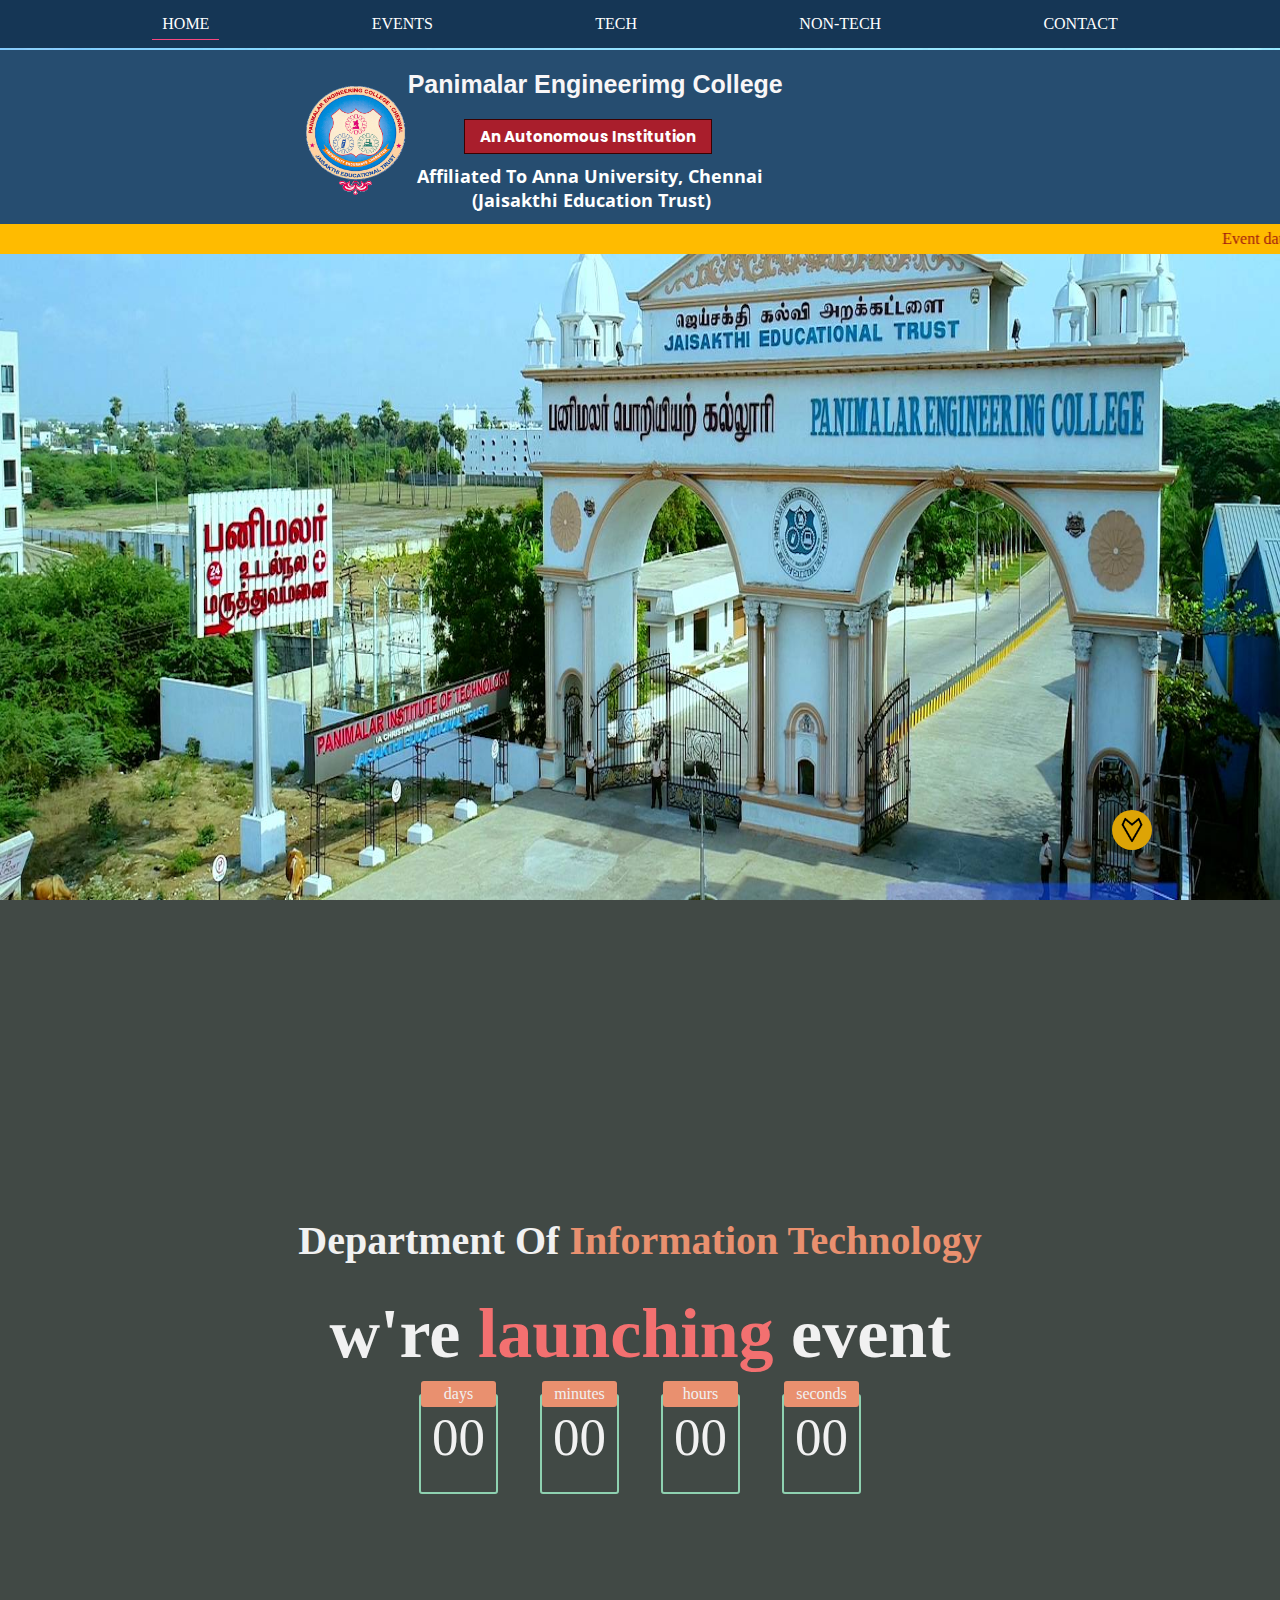
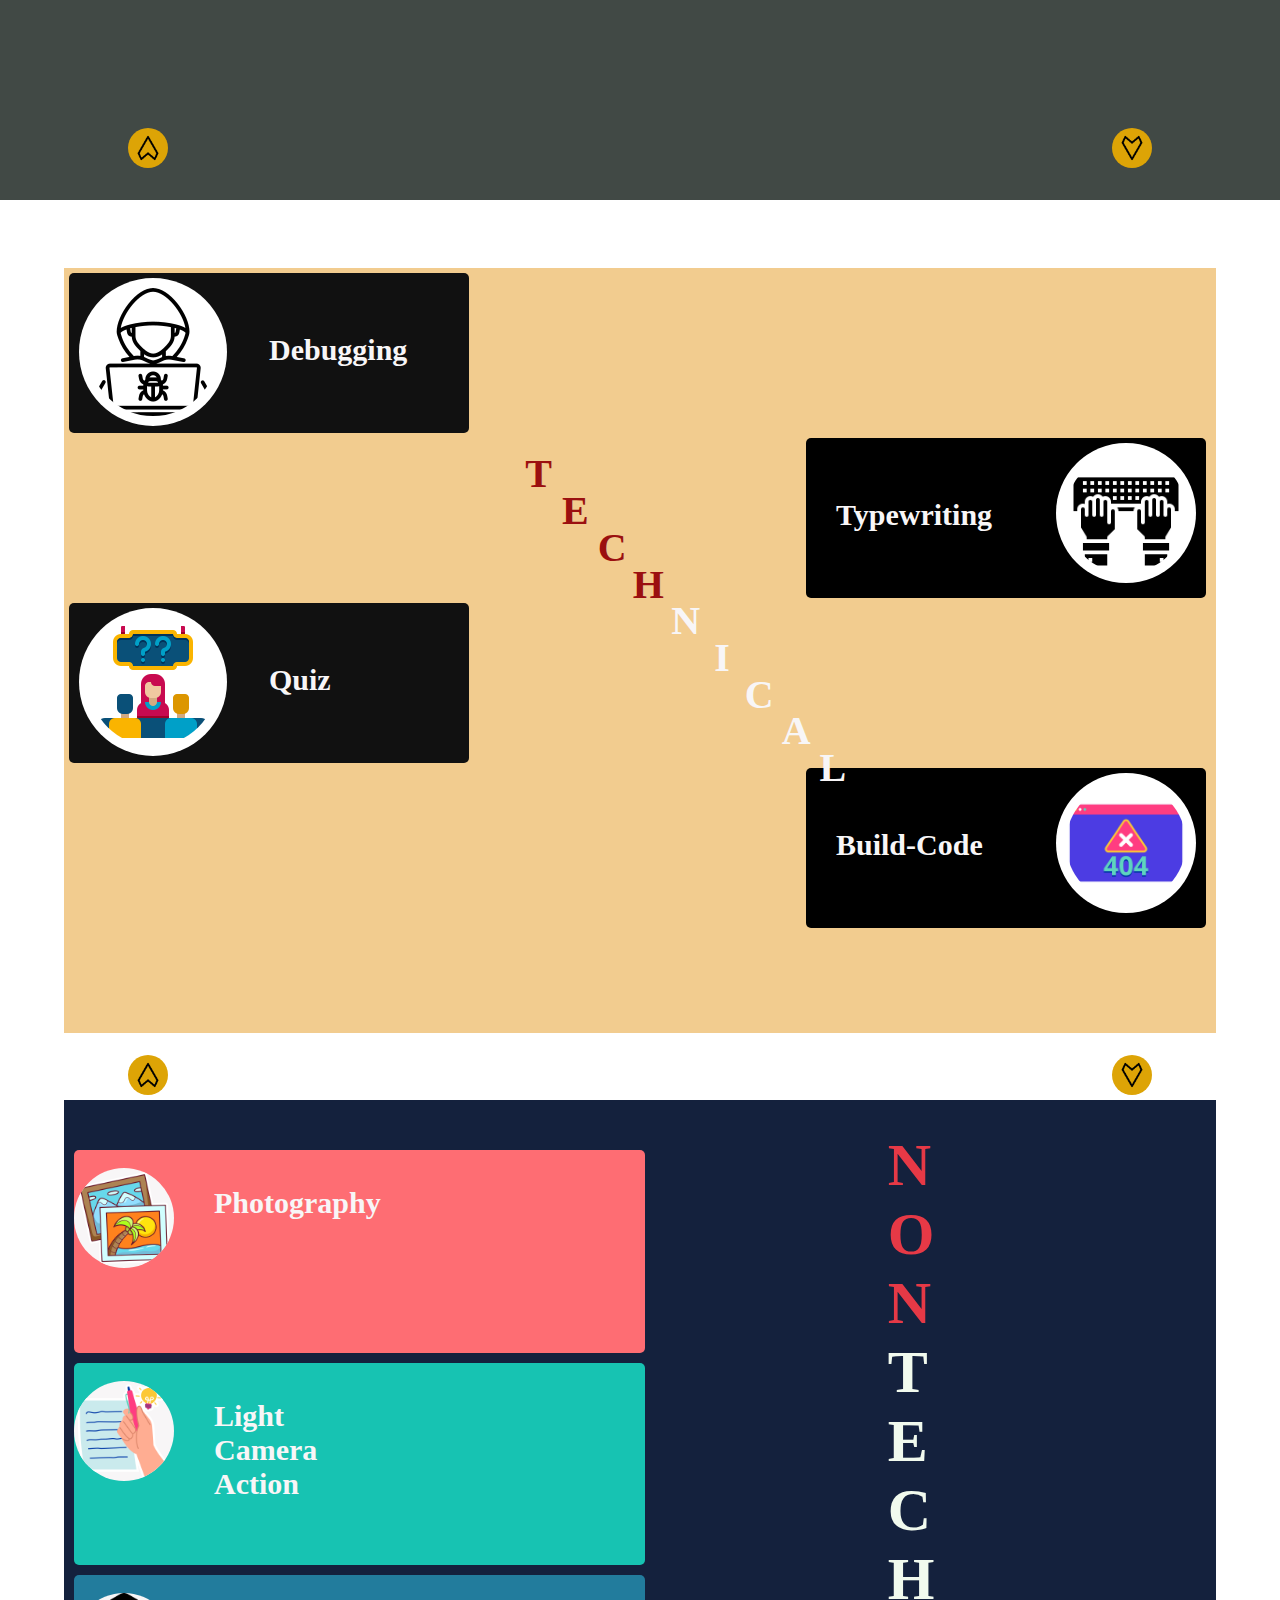
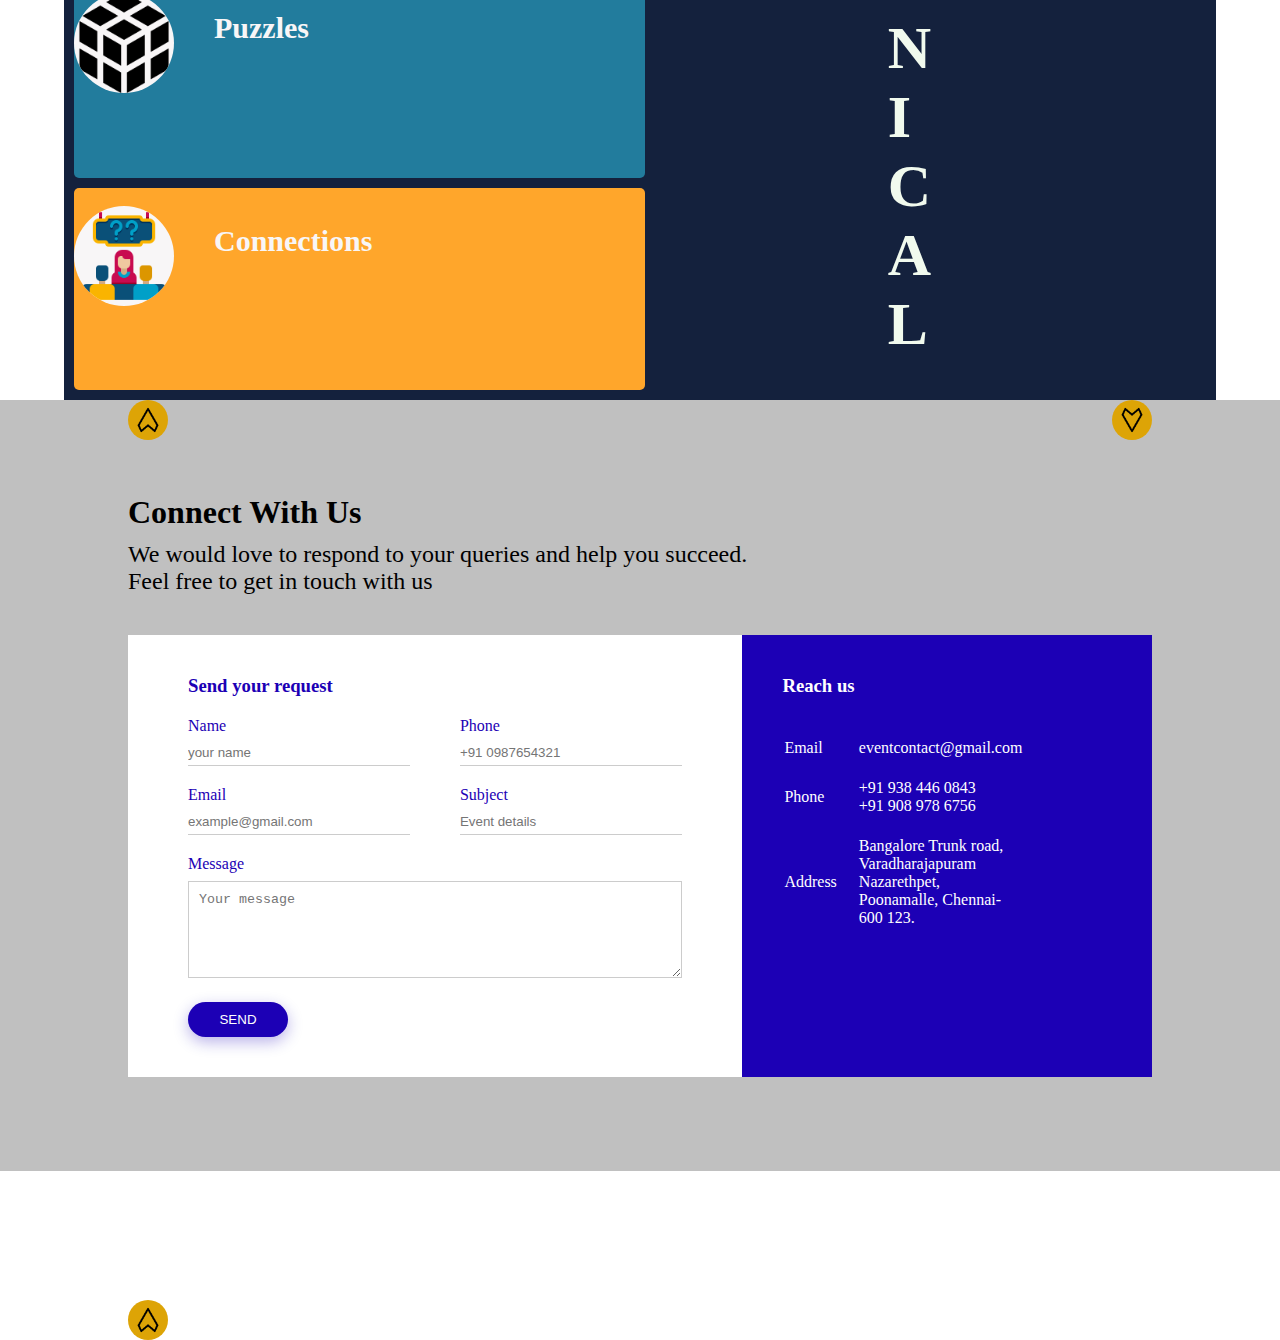
==== index.html @ e4655b55 "test" ====
<!DOCTYPE html>
<html lang="en">
  <head>
    <meta charset="UTF-8" />
    <meta http-equiv="X-UA-Compatible" content="IE=edge" />
    <meta name="viewport" content="width=device-width, initial-scale=1.0" />
    <title>event</title>
    <link rel="stylesheet" href="/css/style.css" />
  </head>
  <body>
    <div class="container">
      <nav>
        <div class="menu">
          <ul>
            <li>
              <a href="#home" class="home active"> home </a>
            </li>
            <li><a href="#event" class="event">events</a></li>
            <li><a href="#tech" class="tech">tech</a></li>
            <li><a href="#non-tech" class="non-tech">non-tech</a></li>
            <li><a href="#contact" class="contact">contact</a></li>
          </ul>
        </div>
      </nav>
      <section id="home" class="section1">
        <marquee class="marquee"
          >Event date time and some other details.</marquee
        >
        <div class="college-name">
          <div class="logo"><img src="/images/logo.png" /></div>
          <h1>panimalar engineerimg college</h1>
          <h2>An autonomous institution</h2>
          <h3>
            affiliated to anna university, chennai <br />
            <span>(jaisakthi education trust)</span>
          </h3>
        </div>
        <a href="#event" id="next" class="hnext"></a>
      </section>
      <section id="event" class="section2">
        <div class="time-container">
          <div class="dept-name">
            <h1>department of<span> information technology</span></h1>
          </div>
          <div class="launch-name">
            <h1>w're <span>launching</span> event</h1>
          </div>
          <div class="calender">
            <div class="calender-container">
              <div class="days">
                <p id="days">00</p>
                <span class="span" id="">days</span>
              </div>
              <div class="minutes">
                <p id="minutes">00</p>
                <span class="span" id="">minutes</span>
              </div>
             <div class="hours">
              <p id="hours">00</p>
              <span class="span" id="">hours</span>
             </div>
             <div class="seconds">
              <p id="seconds">00</p>
              <span class="span" id="">seconds</span>
             </div>
            </div>
          </div>
        </div>
  
        <a href="#home" id="prev" class="eprev"></a>
        <a href="#tech" id="next" class="enext"></a>
        <script src="/js/event.js"></script>
      </section>
      <section id="tech" class="section4">
        <div class="section4-container">
          <div class="content-holder">
            <div class="event-parent parent1">
              <div class="event-names">
                <h1>debugging</h1>
                <img src="/tech-images/hack.png" class="debugging">
              </div>
              <div class="event-child">
                <div class="child-content">
                 Slove the error is given program and to get the except output
                </div>
              </div>
            </div>
            <div class="event-parent parent2">
              <div class="event-names">
                <h1>typewriting</h1>
                <img src="/tech-images/typewritting.png" class="typewritting">
              </div>
              <div class="event-child child2">
                <div class="child-content">
                  Lorem, ipsum dolor sit amet consectetur adipisicing elit. Id ex pariatur, quam numquam repudiandae repellendus blanditiis, eaque vero nostrum quos officiis omnis magnam at sapiente ad repellat adipisci dicta consectetur!
                  Veniam quasi hic culpa aut vero eos nam sint totam, unde dolores, neque nostrum deleniti. Eligendi sunt animi nobis. Cum dolorem neque animi incidunt deleniti quod tenetur, quia molestiae corporis?
                  
                </div>
              </div>
            </div>
            <div class="event-parent parent3">
              <div class="event-names">
                <h1>quiz</h1>
                <img src="/tech-images/tech-quize.png" class="tech-quiz">
              </div>
              <div class="event-child">
                <div class="child-content">
                  Lorem, ipsum dolor sit amet consectetur adipisicing elit. Id ex pariatur, quam numquam repudiandae repellendus blanditiis, eaque vero nostrum quos officiis omnis magnam at sapiente ad repellat adipisci dicta consectetur!
                  Veniam quasi hic culpa aut vero eos nam sint totam, unde dolores, neque nostrum deleniti. Eligendi sunt animi nobis. Cum dolorem neque animi incidunt deleniti quod tenetur, quia molestiae corporis?
                  
                </div>
              </div>
            </div>
            <div class="event-parent parent4">
              <div class="event-names">
                <h1>build-code</h1>
                <img src="/tech-images/build-code.png" class="build-code">
              </div>
              <div class="event-child child4">
                <div class="child-content">
                  Lorem, ipsum dolor sit amet consectetur adipisicing elit. Id ex pariatur, quam numquam repudiandae repellendus blanditiis, eaque vero nostrum quos officiis omnis magnam at sapiente ad repellat adipisci dicta consectetur!
                  Veniam quasi hic culpa aut vero eos nam sint totam, unde dolores, neque nostrum deleniti. Eligendi sunt animi nobis. Cum dolorem neque animi incidunt deleniti quod tenetur, quia molestiae corporis?
                </div>
              </div>
            </div>
            <div class="tech-name">
              <h1 class="h1">
                <span class="tech-color">t</span>
                <span class="tech-color">e</span>
                <span class="tech-color">c</span>
                <span class="tech-color">h</span>
                <span>n</span>
                <span>i</span>
                <span>c</span>
                <span>a</span>
                <span>l</span>
              </h1>
            </div>
          </div>
        </div>
        <a href="#non-tech" class="tnext" id="next"></a>
        <a href="#event" class="tprev" id="prev"></a>
      </section>
      <section id="non-tech" class="section3">
        <div class="tech-container">
          <div class="debug">
            <div class="raw-content">
              <img src="/nontech-image/photography.png" />
              <h1>photography</h1>
            </div>
            <div class="tech-content">
              <p>
                Lorem ipsum dolor sit amet consectetur, adipisicing elit. Iusto
                impedit, quis officiis, et, modi ullam quos eligendi vitae amet
                asperiores minima! Delectus dolores ullam eveniet ad libero?
                Rem, neque praesentium. Fugit expedita molestiae numquam
                excepturi? Asperiores iusto rerum ad minus ducimus ea doloribus
                aperiam.
              </p>
              <div class="buttons">
                <a href="" class="down">download</a>
                <a href="#" class="reg">register</a>
              </div>
            </div>
          </div>
          <div class="twrite">
            <div class="raw-content">
              <img src="/nontech-image/storywriting.png" />
              <h1>Light Camera Action</h1>
            </div>
            <div class="tech-content">
              <p>
                "Light, Camera, Action" can also refer to a party or board game where players act out scenes and compete for points. 
                Players take turns being the director and choosing actors to perform a scene based on a prompt, while the other players vote on their favorite performance. 
                The objective of the game is to earn the most points by giving the best performance, either by acting or directing. It is a fun game that combines elements of charades, improv, and competition, making it a popular choice for parties and gatherings.
              </p>

              <div class="buttons">
                <a href="" class="down">download</a>
                <a href="#" class="reg">register</a>
              </div>
            </div>
          </div>

          <div class="quiz">
            <div class="raw-content">
              <img src="/nontech-image/cube.png" />
              <h1>puzzles</h1>
            </div>
            <div class="tech-content">
              <p>
                Lorem ipsum dolor sit amet consectetur, adipisicing elit.
                Accusantium corrupti exercitationem quidem error in impedit
                saepe eum amet ipsam est nesciunt, similique placeat non maxime
                odio! At aliquid nulla natus. 
              </p>

              <div class="buttons">
                <a href="" class="down">download</a>
                <a href="#" class="reg">register</a>
              </div>
            </div>
          </div>
          <div class="build">
            <div class="raw-content">
              <img src="/tech-images/tech-quize.png" />
              <h1>connections</h1>
            </div>
            <div class="tech-content">
              <p>
                Lorem ipsum, dolor sit amet consectetur adipisicing elit. Quidem
                alias maxime odit a exercitationem incidunt officiis in nostrum
                dolor velit, reprehenderit nihil rerum beatae, deserunt
                excepturi impedit perferendis error? Ducimus? Lorem ipsum, dolor
                sit amet consectetur adipisicing elit. 
              </p>
              <div class="buttons">
                <a href="" class="down">download</a>
                <a href="#" class="reg">register</a>
              </div>
            </div>
          </div>
        </div>
        <div class="text">
          <h1>
            <span id="non">n</span>
            <span id="non">o</span>
            <span id="non">n</span>
            <span>t</span>
            <span>e</span>
            <span>c</span>
            <span>h</span>
            <span>n</span>
            <span>i</span>
            <span>c</span>
            <span>a</span>
            <span>l</span>
          </h1>
        </div>
        <a href="#contact" class="nnext" id="next"></a>
        <a href="#tech" class="nprev" id="prev"></a>
      </section>
      <section id="contact" class="section5">
        <div class="contact-container">
          <h1>Connect With Us</h1>
          <p>
            We would love to respond to your queries and help you succeed.
            <br />
            Feel free to get in touch with us
          </p>
          <div class="contact-box">
            <div class="contact-left">
              <h3>Send your request</h3>
              <form action="#contact">
                <div class="input-row">
                  <div class="input-group">
                    <label>Name</label>
                    <input
                      type="text"
                      name="name"
                      id="name"
                      placeholder="your name"
                      required
                    />
                  </div>
                  <div class="input-group">
                    <label>Phone</label>
                    <input
                      type="text"
                      id="phnum"
                      placeholder="+91 0987654321"
                      required
                    />
                  </div>
                </div>
                <div class="input-row">
                  <div class="input-group">
                    <label>Email</label>
                    <input
                      type="email"
                      id="mail"
                      placeholder="example@gmail.com"
                      required
                    />
                  </div>
                  <div class="input-group">
                    <label>Subject</label>
                    <input type="text" placeholder="Event details" />
                  </div>
                </div>
                <label>Message</label>
                <textarea
                  name="mess"
                  id="mess"
                  placeholder="Your message"
                  rows="5"
                  required
                ></textarea>

                <button type="submit" onclick="send()">SEND</button>
              </form>
            </div>
            <div class="contact-right">
              <h3>Reach us</h3>
              <table>
                <tr>
                  <td>Email</td>
                  <td>eventcontact@gmail.com</td>
                </tr>
                <tr>
                  <td>Phone</td>
                  <td>+91 938 446 0843 <br>
                      +91 908 978 6756</td>
                </tr>
                <tr>
                  <td>Address</td>
                  <td>
                    Bangalore Trunk road, Varadharajapuram<br />
                    Nazarethpet, Poonamalle, Chennai-600 123.
                  </td>
                </tr>
              </table>
            </div>
          </div>
        </div>
        <script src="/js/contact.js"></script>
        <a href="#non-tech" class="cprev" id="prev"></a>
      </section>
    </div>
    <script src="/js/index.js"></script>
  </body>
</html>
---- css/style.css ----
@import url('https://fonts.googleapis.com/css2?family=Open+Sans:wght@500&family=Oswald&family=Poppins:wght@500&family=Unbounded&display=swap');
*{
    margin: 0;
    padding: 0;
    box-sizing: border-box;
    scroll-behavior: smooth;
}
/*section2*/
.section2 {
  width: 100%;
  height: 100vh;
  background: #555;
}

.time-container {
  width: 100%;
  height: 100vh;
  background-color: #414945;
  display: flex;
  flex-direction: column;
  align-items: center;
  justify-content: center;
}
.time-container .dept-name {
  /* background: #f1f1f1; */
  padding: 10px 50px;
  text-transform: capitalize;
  color: #f1f1f1;
  font-size: 20px;
}
.time-container .dept-name span {
  color: #e9906f;
}

.time-container .launch-name {
  color: #f1f1f1;
  padding: 10px 20px;
  font-size: 35px;
}

.time-container .launch-name span {
  color: rgb(243, 112, 112);
}

.time-container .calender-container {
  display: flex;
  flex-direction: row;
  gap: 42px;
}

.time-container .calender-container p {
  width: 60px;
  /* background: #e9906f; */
  /* height: 60px; */
  top: 50;
  font-size: 53px;
  display: flex;
  padding-top: 10p;
  justify-content: center;
  align-items: center;
}

.days span {
  width: 100%;
  padding: 4px 10px;
  text-align: center;
  color: #f1f1f1;
  background-color: #e9906f;
  border-radius: 3px;
}

.minutes span {
  width: 100%;
  padding: 4px 10px;
  text-align: center;
  color: #f1f1f1;
  background-color: #e9906f;
  border-radius: 3px;
}

.hours span {
  width: 100%;
  padding: 4px 10px;
  text-align: center;
  color: #f1f1f1;
  background-color: #e9906f;
  border-radius: 3px;
}

.seconds span {
  width: 100%;
  padding: 4px 10px;
  text-align: center;
  color: #f1f1f1;
  background-color: #e9906f;
  border-radius: 3px;
}


.days, .minutes, .hours, .seconds {
  height: 100px;
  width: 79px;
  /* background: #f1f1f1; */
  border: 2px solid #9debc4d7;
  display: flex;
  align-items: center;
  padding-top: 0px;
  justify-content: center;
  border-radius: 3px;
  color: #f1f1f1;
  flex-direction: column-reverse;
  gap: 0px;
}

@media (max-width: 375px) {
  .time-container .dept-name {
    padding: 0px 0px;
    padding-top: 27px;
    text-transform: capitalize;
    color: #f1f1f1;
    font-size: 10px;
  }

  .time-container .launch-name {
    color: #f1f1f1;
    padding: 9px 6px;
    font-size: 20px;
  }

  .time-container .calender-container {
    display: flex;
    flex-direction: column;
    gap: 30px;
  }
}

@media (max-width: 425px) and (min-width: 376px) {
  .time-container .dept-name {
    padding: 4px 6px;
    text-transform: capitalize;
    color: #f1f1f1;
    font-size: 15px;
  }
  .time-container .launch-name {
    color: #f1f1f1;
    padding: 0px 6px;
    font-size: 27px;
  }
  .time-container .calender-container {
    display: flex;
    flex-direction: column;
    gap: 27px;
  }
}

/*s2 end*/
.container{
    /* width: 100%; */
    /* height: 100%; */
    display: flex;
    flex-direction: column;
    /* background: #3b0000; */
}

nav{
    position: fixed;
    width: 100%;
    background:  #153655;
    padding: 15px 10px;
}

ul{
    display: flex;
    justify-content: space-evenly;
}

ul li{
    list-style: none;
}

li a{
    color: #fff;
    text-decoration: none;
    text-transform: uppercase;
    padding: 7px 10px;
    /* border-bottom: 1px solid #fff; */
}

li a:hover{
    border-bottom: 1px solid #fff;
}

li a.active{
    border-bottom: 1px solid #f74780;
}
/*Next buttons*/
#next {
  width: 40px;
  height: 40px;
  border-radius: 50%;
  background: #dda406;
  background-image: url(/images/next.png);
  background-size: 40px 40px;
  background-position: 0px 0px;
  background-repeat: no-repeat;
  transition: 0.4s;
}
#next:hover {
  width: 50px;
  height: 50px;
  background: #f07354;
  background-image: url(/images/next.png);
  background-size: 40px 40px;
  background-position: 5px 5px;
  background-repeat: no-repeat;
}

#prev {
  width: 40px;
  height: 40px;
  border-radius: 50%;
  background: #dda406;
  background-image: url(/images/prev.png);
  background-size: 40px 40px;
  background-position: 0px 0px;
  background-repeat: no-repeat;
  transition: 0.4s;
}
#prev:hover {
  width: 50px;
  height: 50px;
  background: #f07354;
  background-image: url(/images/prev.png);
  background-size: 40px 40px;
  background-position: 5px 5px;
  background-repeat: no-repeat;
}

.hnext {
  position: absolute;
  right: 10%;
  background: #1f1e1e;
  color: #fff;
  text-decoration: none;
  padding: 5px 10px;
  cursor: pointer;
  top: 90%;
  border-radius: 9px;
}

.enext {
  position: absolute;
  right: 10%;
  background: #1f1e1e;
  color: #fff;
  text-decoration: none;
  padding: 5px 10px;
  cursor: pointer;
  top: 192%;
  border-radius: 9px;
}

.eprev {
  position: absolute;
  left: 10%;
  background: #1f1e1e;
  color: #fff;
  text-decoration: none;
  padding: 5px 10px;
  cursor: pointer;
  top: 192%;
  border-radius: 9px;
}

.tnext {
  position: absolute;
  right: 10%;
  background: #1f1e1e;
  color: #fff;
  text-decoration: none;
  padding: 5px 10px;
  cursor: pointer;
  top: 295%;
  border-radius: 9px;
}

.tprev {
  position: absolute;
  left: 10%;
  background: #1f1e1e;
  color: #fff;
  text-decoration: none;
  padding: 5px 10px;
  cursor: pointer;
  top: 295%;
  border-radius: 9px;
}

.nnext {
  position: absolute;
  right: 10%;
  background: #1f1e1e;
  color: #fff;
  text-decoration: none;
  padding: 5px 10px;
  cursor: pointer;
  top: 400%;
  border-radius: 9px;
}

.nprev {
  position: absolute;
  left: 10%;
  background: #1f1e1e;
  color: #fff;
  text-decoration: none;
  padding: 5px 10px;
  cursor: pointer;
  top: 400%;
  border-radius: 9px;
}

.cprev {
  position: absolute;
  left: 10%;
  background: #1f1e1e;
  color: #fff;
  text-decoration: none;
  padding: 5px 10px;
  cursor: pointer;
  top: 500%;
  border-radius: 9px;
}

.section1{
    width: 100%;
    height: 100vh;
    background-image: url(/images/college-image.jpg);
    background-size: 100% 100%;
}

.section1 .college-name{
    background: #264d70;
    margin-top: 50px;
    display: flex;
    flex-direction: column;
    align-items: center;
    justify-content: center;
    gap: 10px;
    padding: 20px 0px;
}
.college-name h1 {
    color: #f8f6f7;
    font-size: 25px;
    font-family: sans-serif;
    margin-left: -7%;
    text-transform: capitalize;
  }
  
  .college-name h2 {
    background: #ff00009a;
    color: #fff;
    font-size: 15px;
    padding: 5px 15px;
    margin-left: -105px;
    font-family: 'Poppins', sans-serif;
    border: 1px solid #3b0000;
    text-transform: capitalize;
}
  
  .college-name h3 {
    color: #fff;
    margin-left: -100px;
    font-size: 18px;
    font-family: 'Open Sans', sans-serif;
    text-transform: capitalize;
}
  
  .college-name h3 span {
    margin-left: 55px;
    font-size: 18px;
  }

.section1 .marquee{
    position: absolute;
    margin-top: 224px;
    background: #ffbb00;
    padding: 6px 0px;
    color: #9b1010;
}

.logo {
    position: absolute;
    width: 180px;
    height: 180px;
    border-radius: 50%;
    right: 62%;
    margin-top: 70px;
}

.logo img{
    width: 100px;
    height: 110px;
}
/* events css end */

.section3 {
  width: 100%;
  height: 100vh;
  display: flex;
  flex-direction: column;
  justify-content: center;
  align-items: center;
}

.section3 .tech-container {
  width: 90%;
  height: 100%;
  /* background-color: #f74780; */
  background: #14213d;
  display: flex;
  flex-direction: column;
  /* align-items: center; */
  padding-top: 50px;
  padding-bottom: 10px;
  padding-left: 10px;
  gap: 10px;
}

.section3 .tech-container div {
  width: 50%;
  height: 20%;
  transition: 0.5s;
  /* background: #153655; */
  /* padding-left: 100px; */
  /* margin-left: 50%; */
}

.section3 .tech-container div:hover {
  background: #463f3a;
  flex: 3;
  width: 90%;
  align-items: center;
  margin-left: 0%;
  z-index: 10;
}
.debug {
  background: #fe6d73;
  border-radius: 5px;
  flex: 1;
}
.debug:hover .tech-content {
  display: block;
}
.debug:hover .raw-content {
  opacity: 0.3;
}

.twrite {
  background: #17c3b2;
  border-radius: 5px;
  flex: 1;
  /* float: right; */
  /* margin-left: 50%; */
}

.twrite:hover .tech-content {
  display: block;
}

.twrite:hover .raw-content {
  opacity: 0.3;
}

.quiz {
  flex: 1;
  background: #227c9d;
  border-radius: 5px;
}

.quiz:hover .raw-content {
  opacity: 0.3;
}

.quiz:hover .tech-content {
  display: block;
}

.build:hover .raw-content {
  opacity: 0.3;
}

.build:hover .tech-content {
  display: block;
}

.build {
  background: #ffa62b;
  border-radius: 5px;
  flex: 1;
}
.raw-content {
    display: flex;
    width: 100%;
    gap: 40px;
    /* background: #153655; */
    padding-top: 18px;
    align-items: flex-start;
    justify-content: flex-start;
}
.raw-content img {
  background: #f8f6f7;
  width: 100px;
  height: 100px;
  border-radius: 50%;
}

.raw-content h1 {
  color: #f8f6f7;
  text-transform: capitalize;
  font-size: 30px;
  padding-top: 18px;
}

.tech-content p {
  margin-bottom: 30px;
  position: absolute;
  color: #f8f6f7;
  /* background: #b1457b; */
  width: 1150px;
  /* height: 310px; */
  /* padding-left: 70px; */
  padding: 0px 70px;
}
.tech-content {
  display: none;
}

.buttons {
  position: relative;
  bottom: -160px;
  left: 70px;
  display: flex;
  gap: 20px;
}

.buttons a {
  position: relative;
  background-color: #eb5e28;
  width: 100px;
  height: 30px;
  margin: 10px;
  padding: 5px 15px;
  color: #f8f6f7;
  text-transform: capitalize;
  border-radius: 5px;
  text-decoration: none;
}

.buttons a:hover {
    margin-bottom: -15px;
}

.text{
    position: absolute;
    left: 70%;
    width: 30px;
    height: 80%;
    /* background: #17c3b2; */
    display: flex;
    flex-direction: column;
    justify-content: center;
    text-transform: uppercase;
    align-items: center;
    color: #f1faee;
    font-size: 30px;
    /* transform: rotate(90deg); */
}

.text #non{
    color: #e63946;
}

.section4{
width: 100%;
height: 100vh;
}
.section4-container{
  width: 100%;
  height: 100vh;
  /* background: #000; */
  display: flex;
  justify-content: center;
  align-items: center;
}
.content-holder {
  width: 90%;
  height: 85%;
  background: #F2CC8F;
  overflow: hidden;
  position: relative;
}

.event-parent{
  width: 400px;
  height: 160px;
  /* padding: 10px; */
  background: #023e8a;
  margin: 5px;
  color: #f8f6f7;
  border-radius: 5px;
}
.parent1{
  position: absolute;
  background-color: #111;
  /* width: 100%; */
}
.parent1 h1{
  position: absolute;
  margin-left: 200px;
  margin-top: 60px;
  font-size: 30px;
  text-transform: capitalize;
}

.parent2 {
  /* width: 89%; */
  position: absolute;
  background: #000000;
  right: 5px;
  margin-top: 170px;
}

.parent2 h1{
  position: absolute;
  margin-left: 30px;
  margin-top: 60px;
  font-size: 30px;
  text-transform: capitalize;
}

.parent3{
  position: absolute;
  background-color: #111;
  margin-top: 335px;
  /* width: 100%; */
}
.parent3 h1{
  position: absolute;
  margin-left: 200px;
  margin-top: 60px;
  font-size: 30px;
  text-transform: capitalize;
}

.parent4 {
  /* width: 100%; */
  position: absolute;
  background: #000000;
  right: 5px;
  margin-top: 500px;
}

.parent4 h1{
  position: absolute;
  margin-left: 30px;
  margin-top: 60px;
  font-size: 30px;
  text-transform: capitalize;
}

.debugging{
  background-color: #fff;
  padding: 10px;
  border-radius: 50%;
  margin: 5px 10px;
}

.typewritting{
  width: 140px;
  background-color: #fff;
  padding: 10px;
  border-radius: 50%;
  margin: 5px 250px;
}

.tech-quiz{
  background-color: #fff;
  padding: 10px;
  border-radius: 50%;
  margin: 5px 10px;
}

.build-code{
  width: 140px;
  background-color: #fff;
  padding: 10px;
  border-radius: 50%;
  margin: 5px 250px;
}

.tech-name{
  position: absolute;
  color: #f8f6f7;
  /* background: #023e8a; */
  width: 50px;
  margin-top: 120px;
  left: 600px;
  transform: rotate(-45deg);
}

.tech-name h1{
  display: flex;
  flex-direction: column;
  text-transform: uppercase;
  width: 50px;
  justify-content: center;
  align-items: center;
  font-size: 40px;
  gap: 5px;
  /* transform: rotate(-45deg); */
  transition: .4s;
}
.tech-name h1 span{
  transform: rotate(45deg);
}

.tech-name h1 .tech-color{
  color: #9b1010;
}

.event-child{
  width: 0px;
  height: 160px;
  background-color: #34374d;
  margin-top: -162px;
  margin-left: 395px;
  transition: .5s;
  display: flex;
  justify-content: center;
  align-items: center;
  border-radius: 5px;
}

.event-parent:hover .event-child{
width: 800px;
}

.parent2:hover .child2{
/* background-color: #222; */
margin-left: -795px;
}

.parent4:hover .child4{
  /* background-color: #222; */
  margin-left: -795px;
  }

.child2, .child4{
  /* transform: rotate(180deg); */
  margin-top: -154px;
  /* margin-left: -795px; */
}


.content-holder:hover .h1{
  scale: 0;
}

.event-child .child-content{
  width: 700px;
  height: 140px;
  margin-top: 50px;
  scale: 0;
  transition: .6s;
}
.event-parent:hover .child-content{
  scale: 1;
}
/* tech-css  */
/* contact css starts */
.section5{
    background-color: #c0c0c0;
}

.contact-container {
    width: 80%;
    margin: 94px auto;
    
  }
  
  .contact-box {
    background: #fff;
    display: flex;
  }
  
  .contact-left {
    flex-basis: 60%;
    padding: 40px 60px;
  }
   h1 {
    margin-bottom: 10px;
  }
  .container p {
    margin-bottom: 40px;
    font-weight: 540;
    font-size: 24px;
}
  .input-row {
    display: flex;
    justify-content: space-between;
    margin-bottom: 20px;
  }
  .input-row .input-group {
    flex-basis: 45%;
  }
  input {
    width: 100%;
    border: none;
    outline: none;
    border-bottom: 1px solid #ccc;
    padding-bottom: 5px;
  }
  
  textarea {
    width: 100%;
    border: 1px solid #ccc;
    outline: none;
    padding: 10px;
    box-sizing: border-box;
  }
  label {
    margin-bottom: 8px;
    display: block;
    color: #1c00b5;
  }
  button {
    background-color: #1c00b5;
    color: #fff;
    width: 100px;
    border: none;
    outline: none;
    height: 35px;
    border-radius: 30px;
    margin-top: 20px;
    box-shadow: 0px 5px 15px 0px #1c00b54d;
  }
  
  .contact-left h3 {
    margin-bottom: 20px;
    color: #1c00b5;
    font-weight: 600;
  }
  .contact-right h3 {
    margin-bottom: 20px;
    font-weight: 600;
  }
  .contact-right {
    flex-basis: 40%;
    padding: 40px;
    background-color: #1c00b5;
    color: #fff;
  }
  table {
    width: 50%;
  }
  tr td:first-child {
    padding-right: 20px;
  }
  tr td {
    padding-top: 20px;
  }
@media (max-width:1147px){
    .logo img {
        width: 78px;
        height: 82px;
    }
    .event-parent:hover .event-child {
      width: 500px;
    }
    .tech-content p {
      margin-bottom: 30px;
      position: absolute;
      color: #fff8fc;
      /* background: #b1457b; */
      width: 700px;
      /* height: 310px; */
      /* padding-left: 70px; */
      padding: 0px 3px;
  }
  .buttons {
  left: 0px;
  /* width: 45px; */
  top: 113px;
}
.buttons a {
  position: relative;
  background-color: #eb5e28;
  width: 69px;
  height: 27px;
  margin: 10px;
  padding: 8px 9px;
  color: #f8f6f7;
  text-transform: capitalize;
  border-radius: 5px;
  text-decoration: none;
  font-size: 12px;
}
}
@media (max-width:768px){
    .logo {
        position: absolute;
        width: 180px;
        height: 180px;
        border-radius: 50%;
        right: 65%;
        margin-top: 70px;
    }
    .container p {
      margin-bottom: 40px;
      font-weight: 540;
      font-size: 10px;
      width: 64%;
  }
  .raw-content h1 {
    color: #f8f6f7;
    text-transform: capitalize;
    font-size: 27px;
    padding-top: 12px;
}
.container p {
  margin-bottom: 40px;
  font-weight: 548;
  font-size: 12px;
  width: 90%;
}
.section3 .tech-container div:hover {
  background: #463f3a;
  flex: 3;
  width: 95%;
  align-items: center;
  margin-left: 0%;
  z-index: 10;
}
.container p {
  /* margin-botto m: 33px; */
  font-weight: 548;
  font-size: 12px;
  width: 94%;
  padding: 29px;
  margin: -25px;
}
.section3 .tech-container div {
  width: 58%;
  height: 20%;
  transition: 0.5s;
  /* backgroun d: #153655; */
  /* padding-left: 100px; */
  /* margin-left: 50%; */
}
.event-child {
  width: 0px;
  height: 158px;
  background-color: #34374d;
  margin-top: -162px;
  margin-left: 100px;
  transition: .5s;
  display: flex;
  justify-content: center;
  align-items: center;
  border-radius: 5px;
}

}
/* L size mobile*/
@media (max-width:606px){
  nav {
    position: fixed;
    width: 100%;
    background: #153655;
    padding: 9px 8px;
}
    .section1 .college-name {
        background: #264d70;
        margin-top: 35px;
        display: flex;
        flex-direction: column;
        align-items: center;
        justify-content: center;
        gap: 7px;
        padding: 3px 0px;
    }
    .college-name h1 {
        color: #f8f6f7;
        font-size: 20px;
        font-family: sans-serif;
        margin-left: -7%;
        text-transform: capitalize;
    }
    .college-name h2 {
        background: #ff00009a;
        color: #fff;
        font-size: 15px;
        padding: 1px 5px;
        margin-left: -53px;
        border: 1px solid #3b0000;
        text-transform: capitalize;
    }
    .college-name h3 {
        color: #fff;
        margin-left: 0px;
        font-size: 14px;
        text-transform: capitalize;
    }
    .college-name h3 span {
        margin-left: 12px;
        font-size: 15px;
    }
    .logo {
        position: absolute;
        width: 100px;
        height: 101px;
        border-radius: 50%;
        right: 71%;
        margin-top: 51px;
    }
    .logo img {
        width: 49px;
        height: 50px;
    }
    .section1 .marquee {
        position: absolute;
        margin-top: 132px;
        background: #ffbb00;
        padding: 2px 0px;
        color: #9b1010;
    }
    .section1 {
        width: 100%;
        height: 100vh;
        background-image: url(/images/college-image.jpg);
        background-size: 100% 100%;
        background-position: center;
        background-size: cover;
    }
    .launch-time {
      position: absolute;
      left: -55px;
      top: 297px;
      width: 432px;
      height: 120px;
      display: flex;
      justify-content: center;
      align-items: center;
      overflow: hidden;
      border-radius: 20px;
      margin: 11% 11%;
  }
  .event-content h1 {
    /* padding: 0% 10%; */
    font-size: 58px;
    font-weight: 600;
    color: #fff;
    font-family: "Times New Roman", Times, serif;

}

.contact-box {
  background: #fff;
  display: flex;
  width: 100%;
  justify-content: flex-end;
  flex-direction: column;
}
.buttons {
  left: 0px;
  /* width: 45px; */
  top: 113px;
}
.buttons a {
  position: relative;
  background-color: #eb5e28;
  width: 69px;
  height: 27px;
  margin: 10px;
  padding: 8px 9px;
  color: #f8f6f7;
  text-transform: capitalize;
  border-radius: 5px;
  text-decoration: none;
  font-size: 12px;
}
.raw-content img {
  background: #f8f6f7;
  width: 60px;
  height: 62px;
  border-radius: 50%;
}
.raw-content h1 {
  /* bottom: 55px; */
  color: #f8f6f7;
  position: relative;
  text-transform: capitalize;
  font-size: 17px;
  /* top: -34px; */
  /* width: 26px; */
  padding: 0px 7px;
  left: -34px;
}
}
@media(max-width:375px){
    nav {
        position: fixed;
        width: 100%;
        background: #153655;
        padding: 8px 9px;
        font-size: 15px;
    }

    .section1 .college-name {
        background: #264d70;
        margin-top: 53px;
        display: flex;
        flex-direction: column;
        align-items: center;
        justify-content: center;
        gap: 7px;
        padding: 3px 0px;
    }
    .section1 .marquee {
        position: absolute;
        margin-top: 150px;
        background: #ffbb00;
        padding: 2px 0px;
        color: #9b1010;
    }
    .logo img {
        width: 56px;
        height: 59px;
    }
    .logo {
        position: absolute;
        width: 100px;
        height: 101px;
        border-radius: 50%;
        right: 73%;
        margin-top: 51px;
    }
    .buttons {
      left: 0px;
      /* width: 45px; */
      top: 113px;
    }
    .buttons a {
      position: relative;
      background-color: #eb5e28;
      width: 69px;
      height: 27px;
      margin: 10px;
      padding: 8px 9px;
      color: #f8f6f7;
      text-transform: capitalize;
      border-radius: 5px;
      text-decoration: none;
      font-size: 12px;
    }
    .raw-content img {
      background: #f8f6f7;
      width: 60px;
      height: 62px;
      border-radius: 50%;
  }
}
@media(max-width:320px){
    .college-name h1 {
        color: #f8f6f7;
        font-size: 20px;
        font-family: sans-serif;
        margin-left: -3%;
        text-transform: capitalize;
    }
    .college-name h2 {
        background: #ff00009a;
        color: #fff;
        font-size: 15px;
        padding: 1px 5px;
        margin-left: 0px;
        border: 1px solid #3b0000;
        text-transform: capitalize;
    }
    .college-name h3 {
        color: #fff;
        margin-left: 23px;
        font-size: 14px;
        text-transform: capitalize;
    }
    .logo {
        position: absolute;
        width: 100px;
        height: 101px;
        border-radius: 50%;
        right: 67%;
        margin-top: 51px;
    }
    .logo img {
        width: 49px;
        height: 50px;
    }
    nav {
        position: fixed;
        width: 100%;
        background: #153655;
        padding: 8px 9px;
        font-size: 13px;
    }
    .raw-content h1 {
      /* bottom: 55px; */
      color: #f8f6f7;
      position: relative;
      text-transform: capitalize;
      font-size: 17px;
      top: -34px;
      /* width: 26px; */
      padding: 0px 7px;
      left: 50px;
  }
  /*Non-tech*/
  .raw-content {
    display: flex;
    width: 100%;
    /* flex-flow: column-reverse; */
    /* background: #153655; */
    padding-top: 3px;
    flex-direction: column;
}
.contact-left {
  flex-basis: 60%;
  padding: 46px 6px;
}
.contact-right {
  flex-basis: 40%;
  padding: 10px;
  background-color: #1c00b5;
  color: #fff;
}
.buttons {
  left: 0px;
  /* width: 45px; */
  top: 113px;
}
.buttons a {
  position: relative;
  background-color: #eb5e28;
  width: 69px;
  height: 27px;
  margin: 10px;
  padding: 8px 9px;
  color: #f8f6f7;
  text-transform: capitalize;
  border-radius: 5px;
  text-decoration: none;
  font-size: 12px;
}
.raw-content img {
  background: #f8f6f7;
  width: 60px;
  height: 62px;
  border-radius: 50%;
}
.college-name h2 {
  background: #ff00009a;
  color: #fff;
  font-size: 15px;
  padding: 1px 2px;
  margin-left: 26px;
  border: 1px solid #3b0000;
  text-transform: capitalize;
}
}
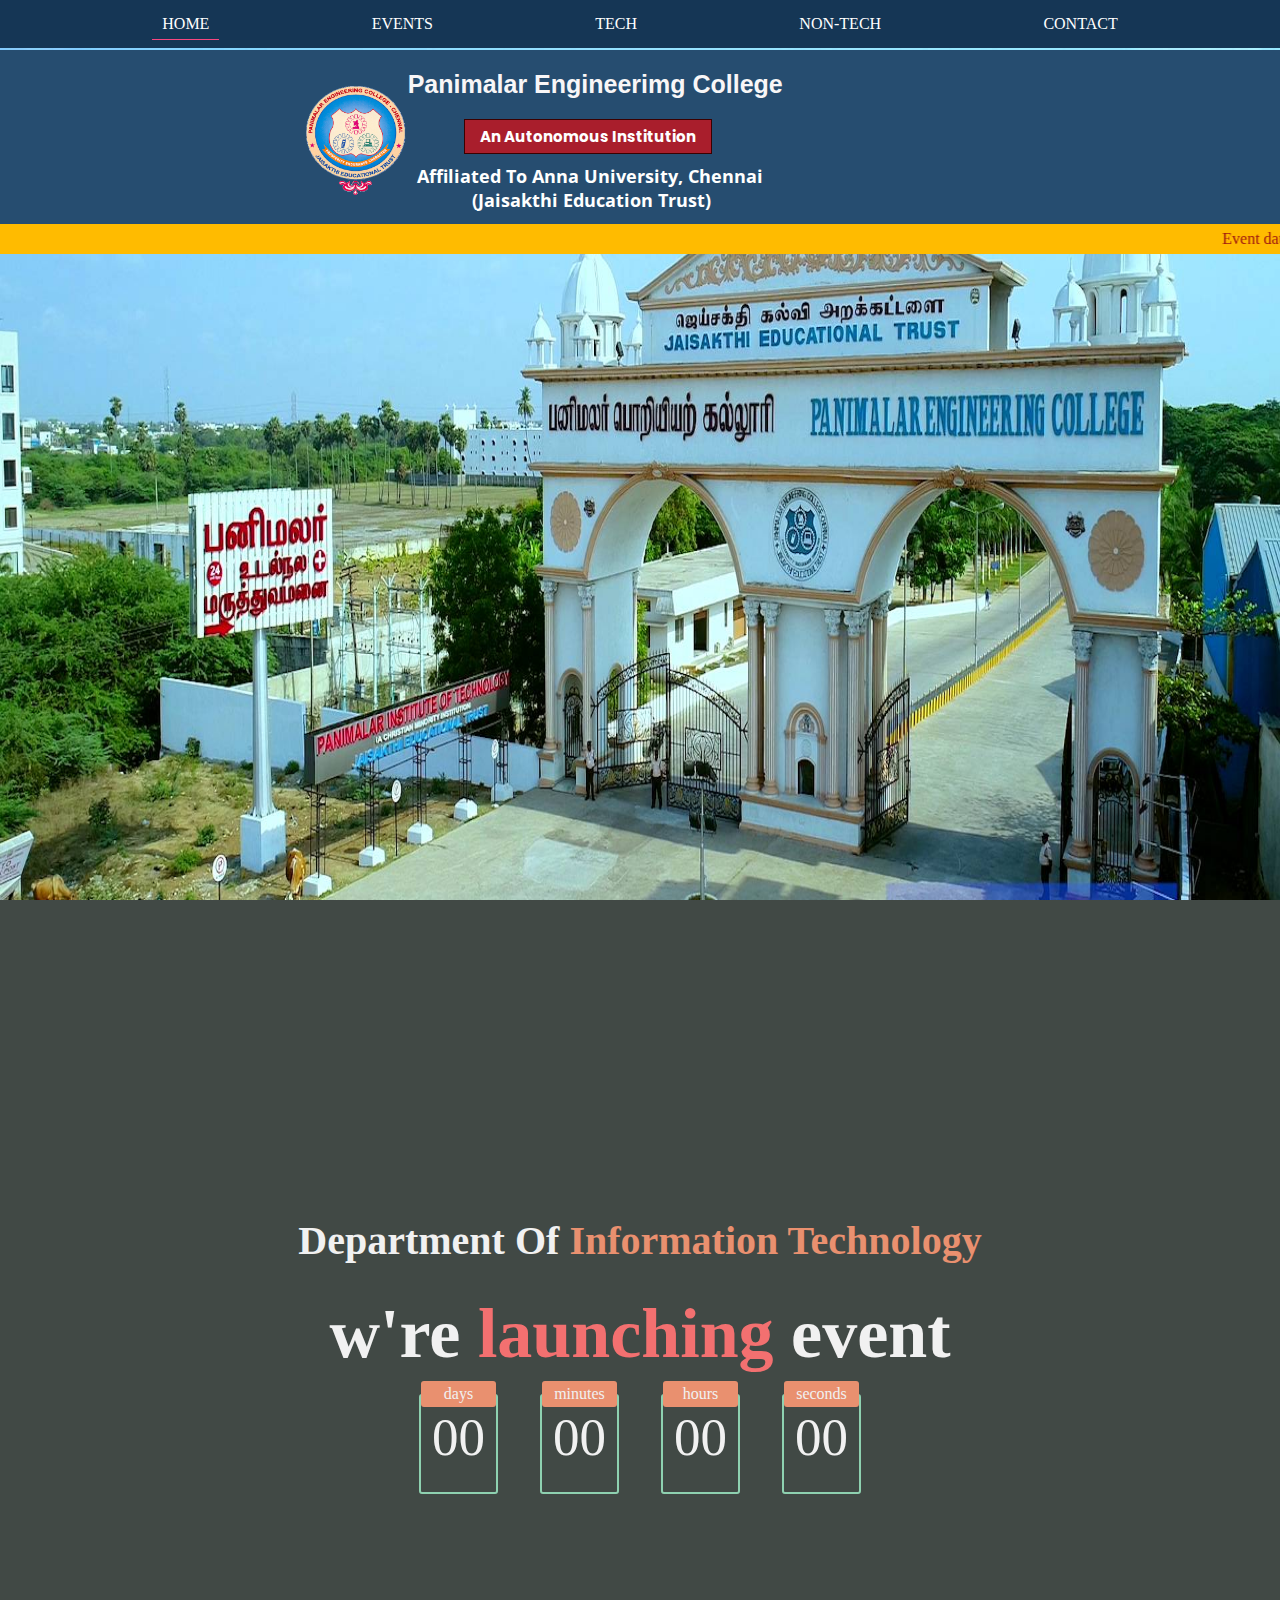
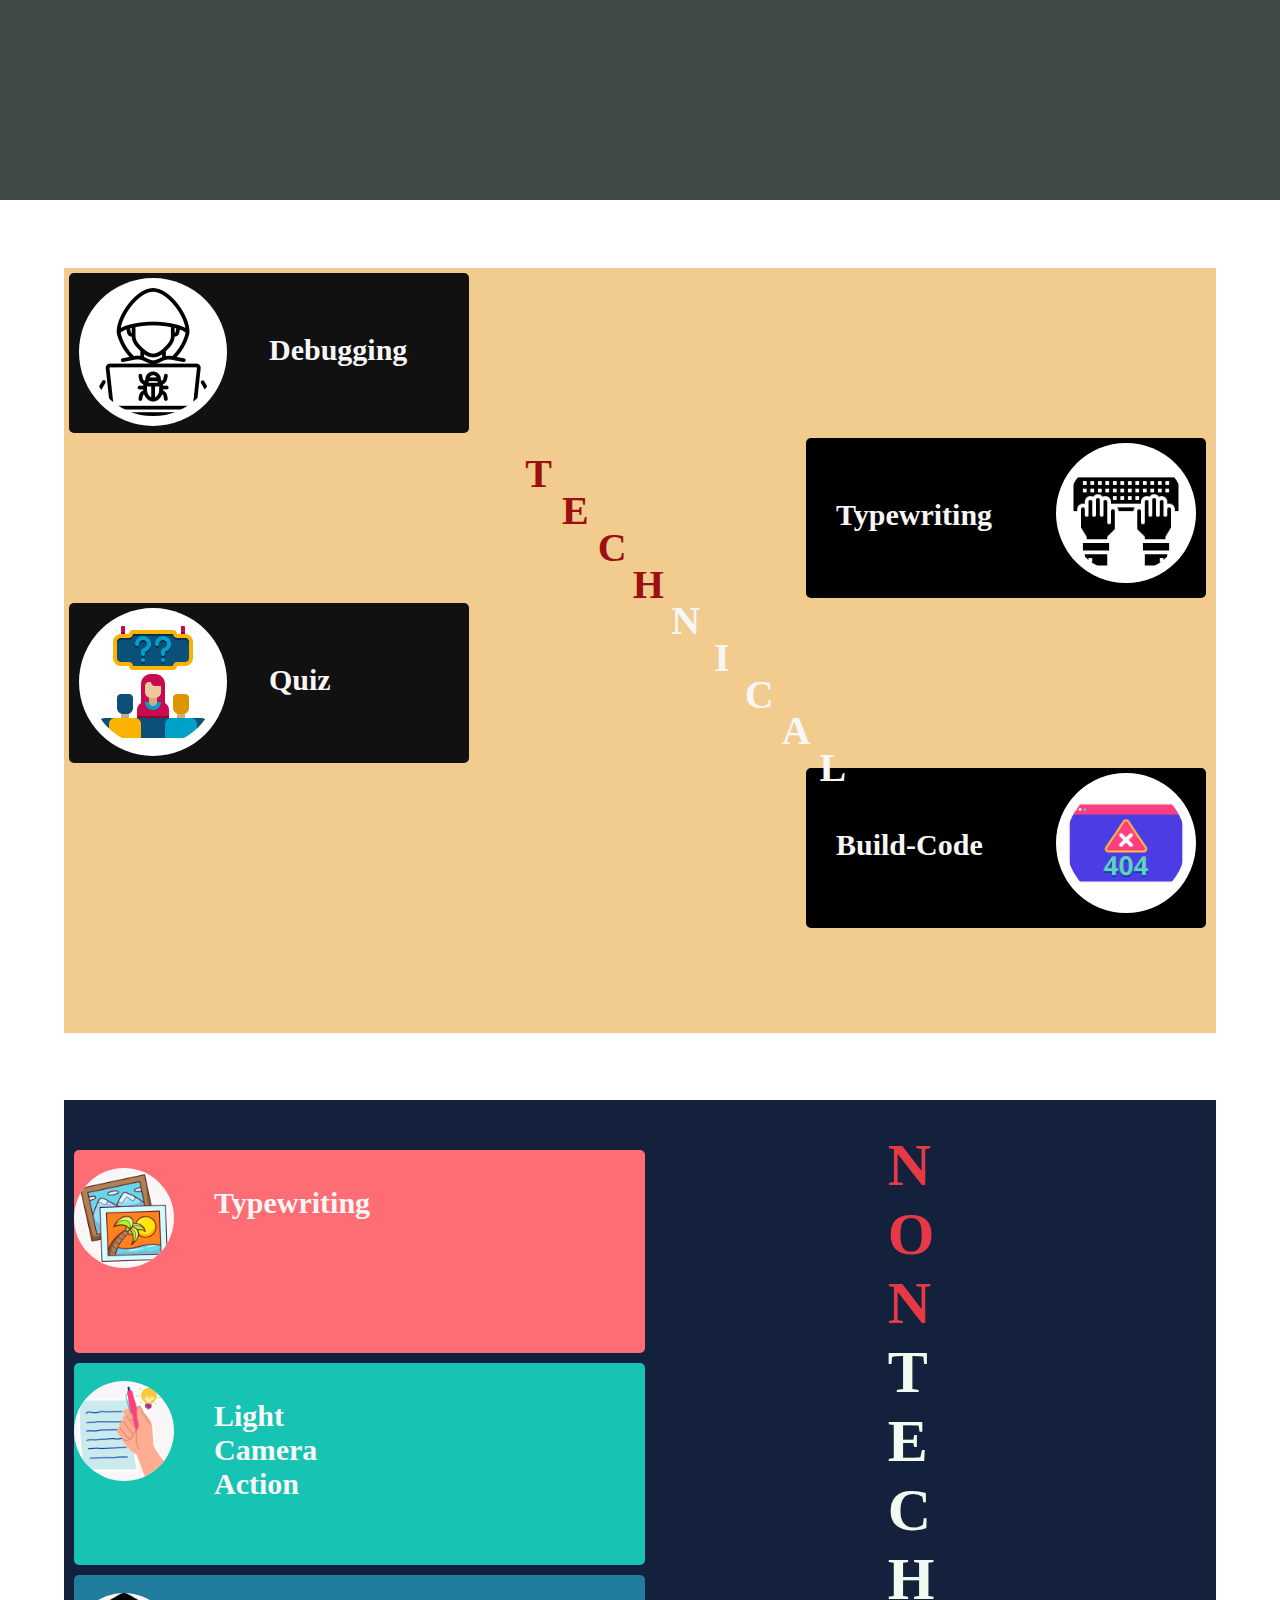
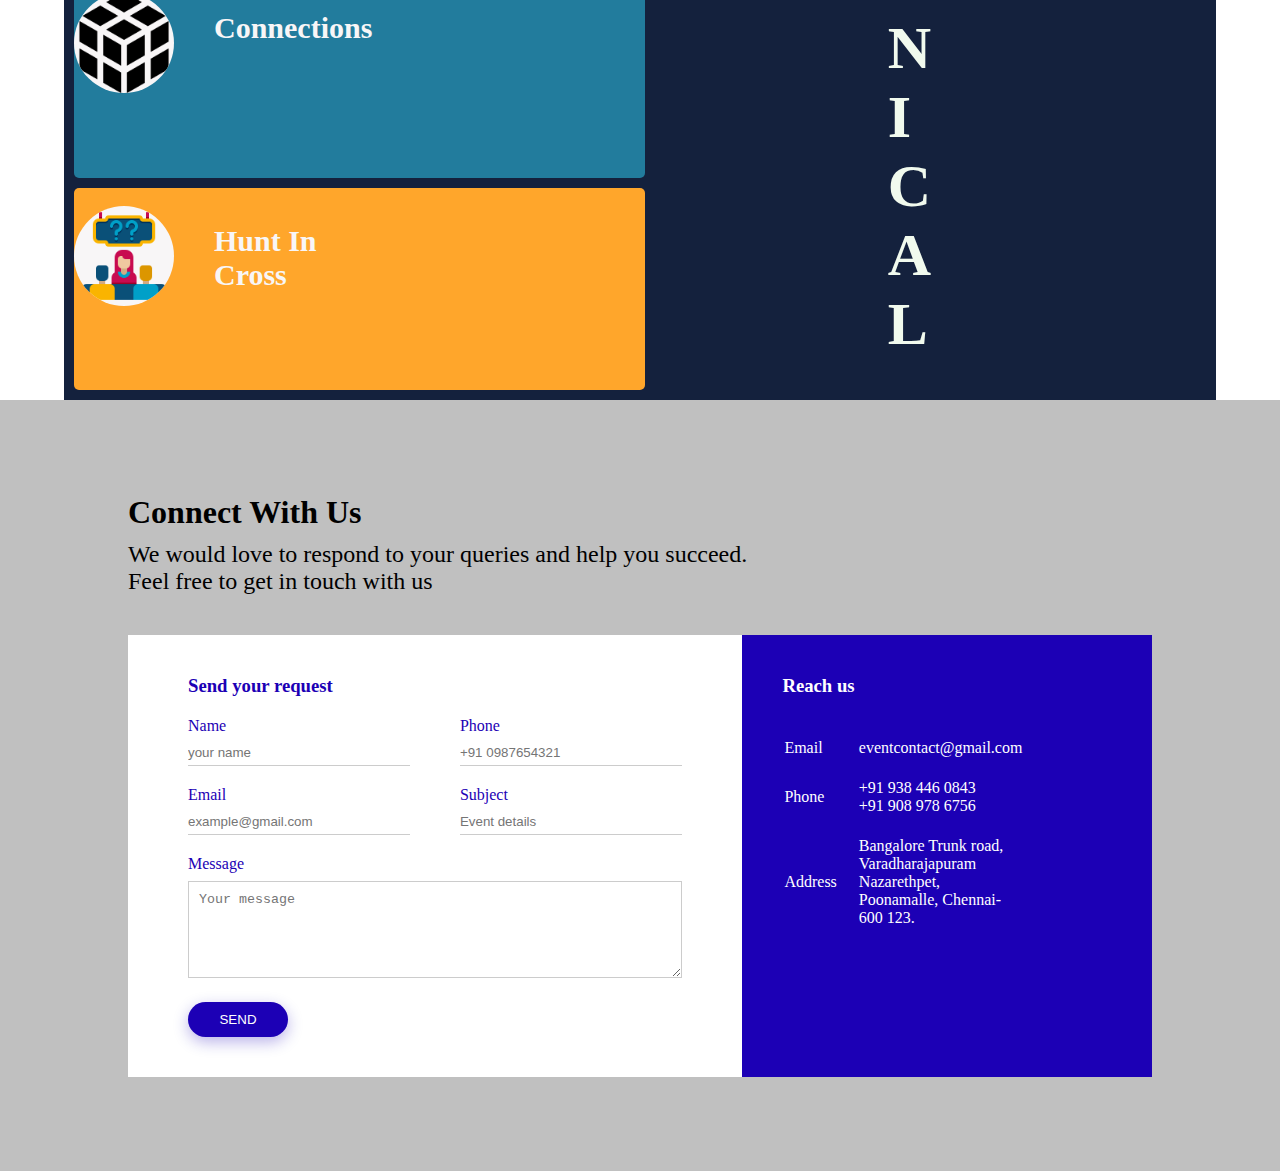
==== commit af2c3ac5: "te3st" ====
--- a/index.html
+++ b/index.html
@@ -146,16 +146,12 @@
           <div class="debug">
             <div class="raw-content">
               <img src="/nontech-image/photography.png" />
-              <h1>photography</h1>
+              <h1>Typewriting</h1>
             </div>
             <div class="tech-content">
               <p>
-                Lorem ipsum dolor sit amet consectetur, adipisicing elit. Iusto
-                impedit, quis officiis, et, modi ullam quos eligendi vitae amet
-                asperiores minima! Delectus dolores ullam eveniet ad libero?
-                Rem, neque praesentium. Fugit expedita molestiae numquam
-                excepturi? Asperiores iusto rerum ad minus ducimus ea doloribus
-                aperiam.
+                The set of paragraph or program will be given they need to type fast.
+                A "Typing Game" is a computer game that focuses on improving typing speed and accuracy. The objective is to type as many words or characters as possible within a given time limit, or to complete a given task (such as typing a paragraph or a story) as quickly and accurately as possible.
               </p>
               <div class="buttons">
                 <a href="" class="down">download</a>
@@ -185,14 +181,11 @@
           <div class="quiz">
             <div class="raw-content">
               <img src="/nontech-image/cube.png" />
-              <h1>puzzles</h1>
+              <h1>Connections</h1>
             </div>
             <div class="tech-content">
               <p>
-                Lorem ipsum dolor sit amet consectetur, adipisicing elit.
-                Accusantium corrupti exercitationem quidem error in impedit
-                saepe eum amet ipsam est nesciunt, similique placeat non maxime
-                odio! At aliquid nulla natus. 
+                A "Connections with Images Game" is a game where players are given a set of images and must connect them in a logical or meaningful way. 
               </p>
 
               <div class="buttons">
@@ -204,15 +197,12 @@
           <div class="build">
             <div class="raw-content">
               <img src="/tech-images/tech-quize.png" />
-              <h1>connections</h1>
+              <h1>Hunt in cross</h1>
             </div>
             <div class="tech-content">
               <p>
-                Lorem ipsum, dolor sit amet consectetur adipisicing elit. Quidem
-                alias maxime odit a exercitationem incidunt officiis in nostrum
-                dolor velit, reprehenderit nihil rerum beatae, deserunt
-                excepturi impedit perferendis error? Ducimus? Lorem ipsum, dolor
-                sit amet consectetur adipisicing elit. 
+                Find the word that were related to place in the creoss box.
+                A "Hunt in Cross Game" is likely a crossword puzzle-style word game where players search for words hidden in a grid of letters.
               </p>
               <div class="buttons">
                 <a href="" class="down">download</a>
--- a/css/style.css
+++ b/css/style.css
@@ -194,6 +194,7 @@
     border-bottom: 1px solid #f74780;
 }
 /*Next buttons*/
+/* 
 #next {
   width: 40px;
   height: 40px;
@@ -330,7 +331,7 @@
   cursor: pointer;
   top: 500%;
   border-radius: 9px;
-}
+} */
 
 .section1{
     width: 100%;
@@ -882,6 +883,7 @@
       margin-bottom: 30px;
       position: absolute;
       color: #fff8fc;
+      font-size: 20px;
       /* background: #b1457b; */
       width: 700px;
       /* height: 310px; */
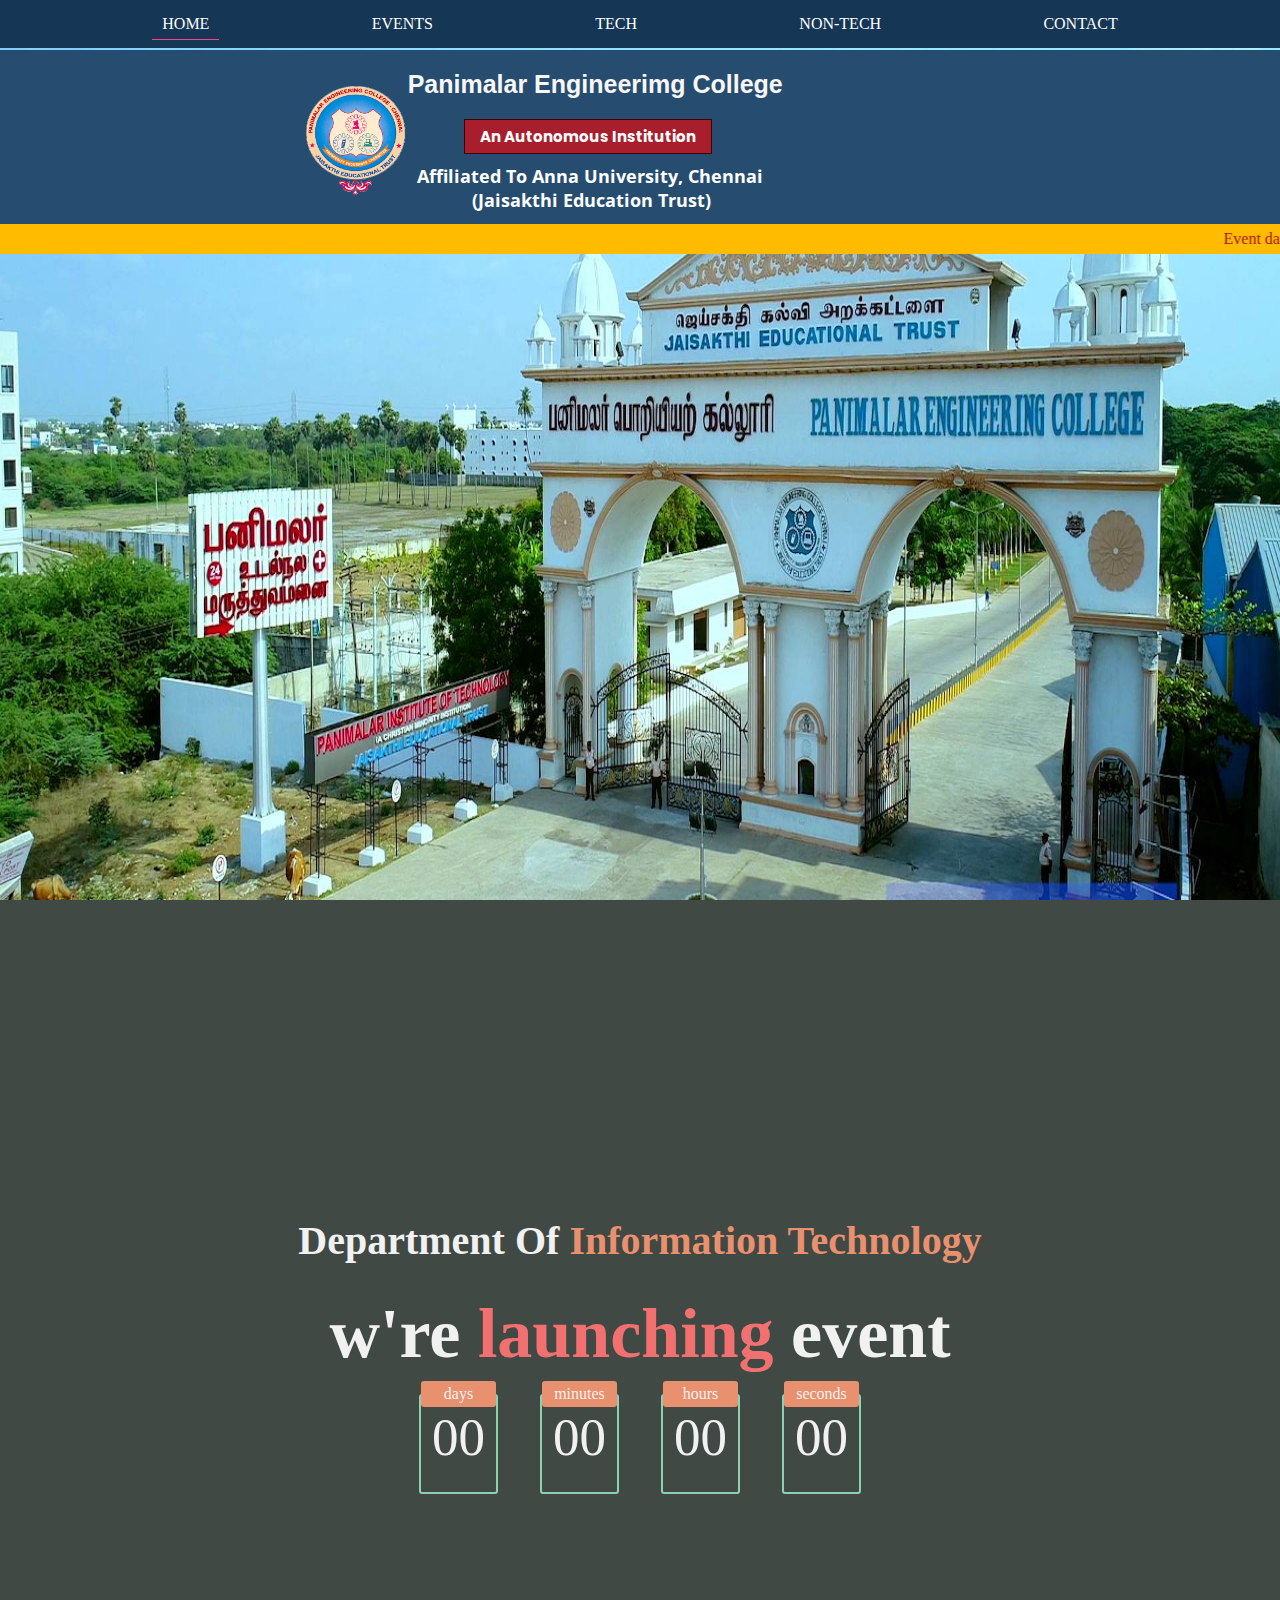
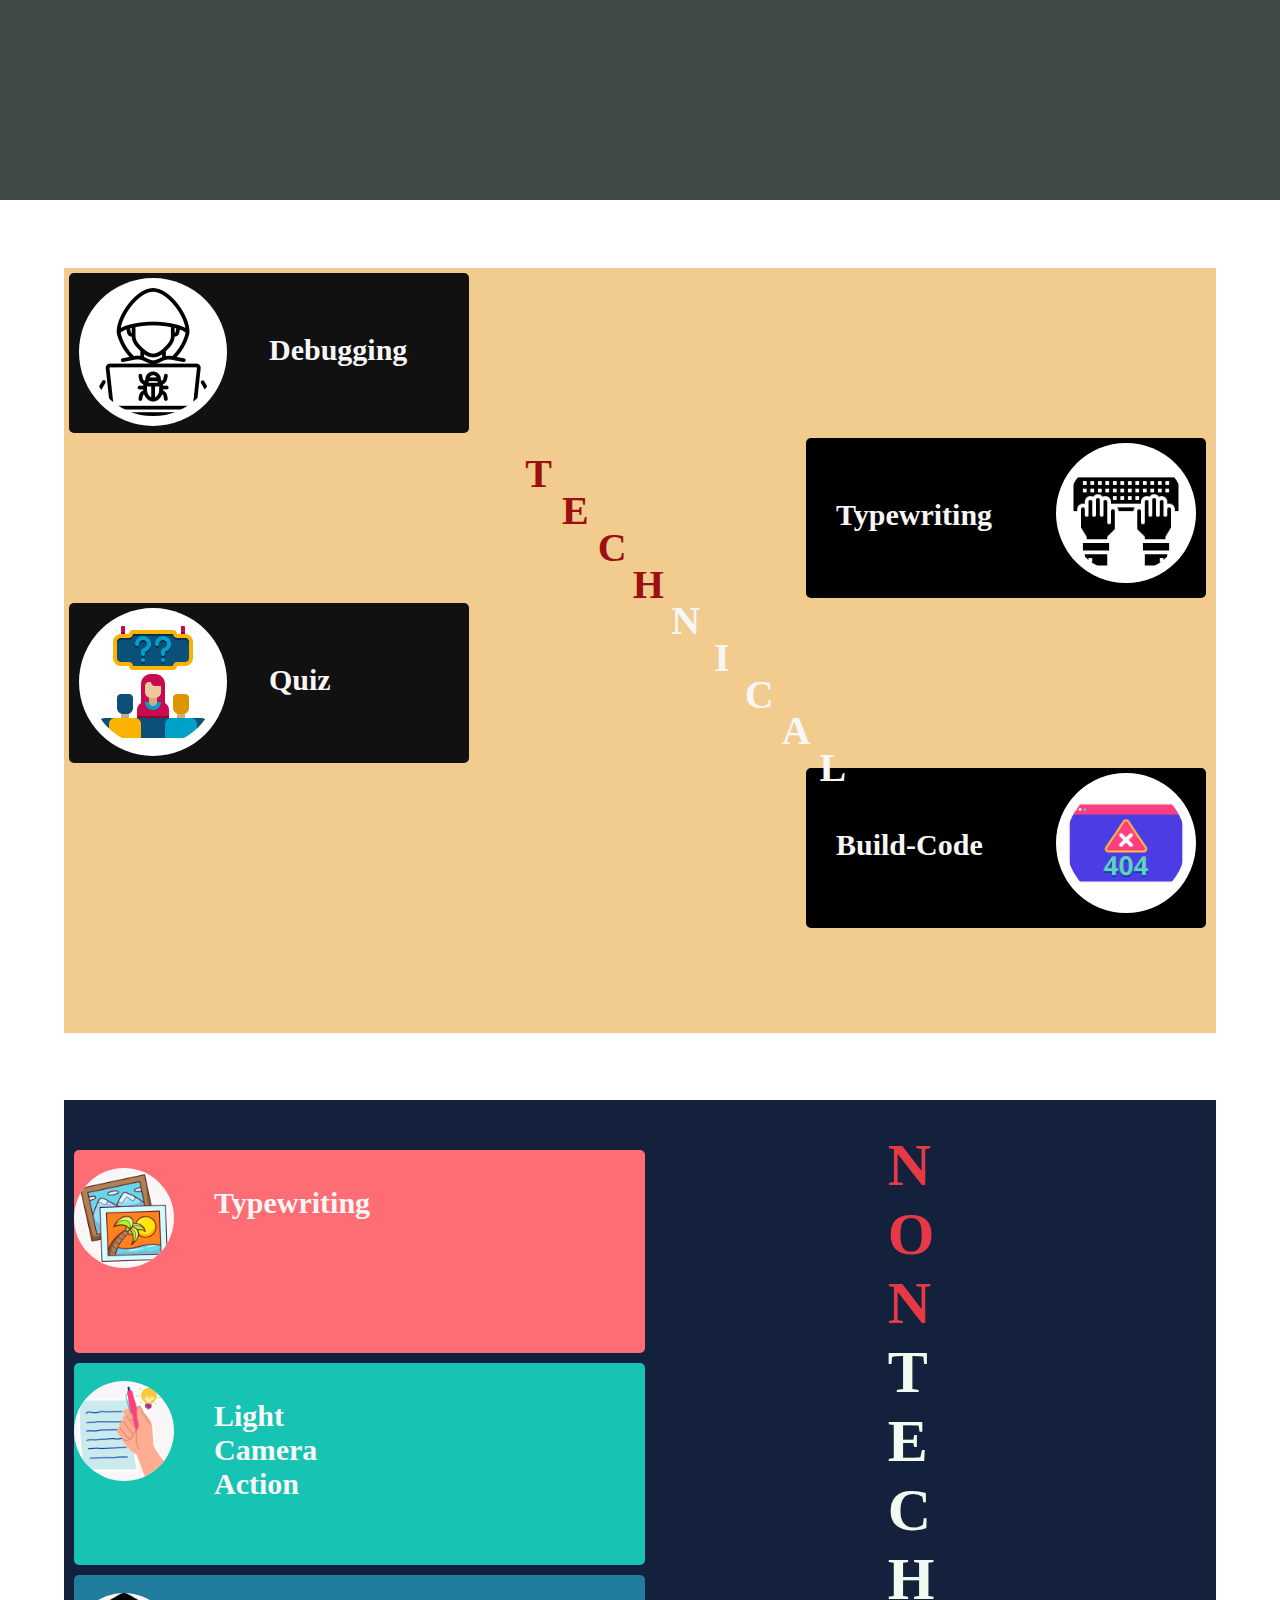
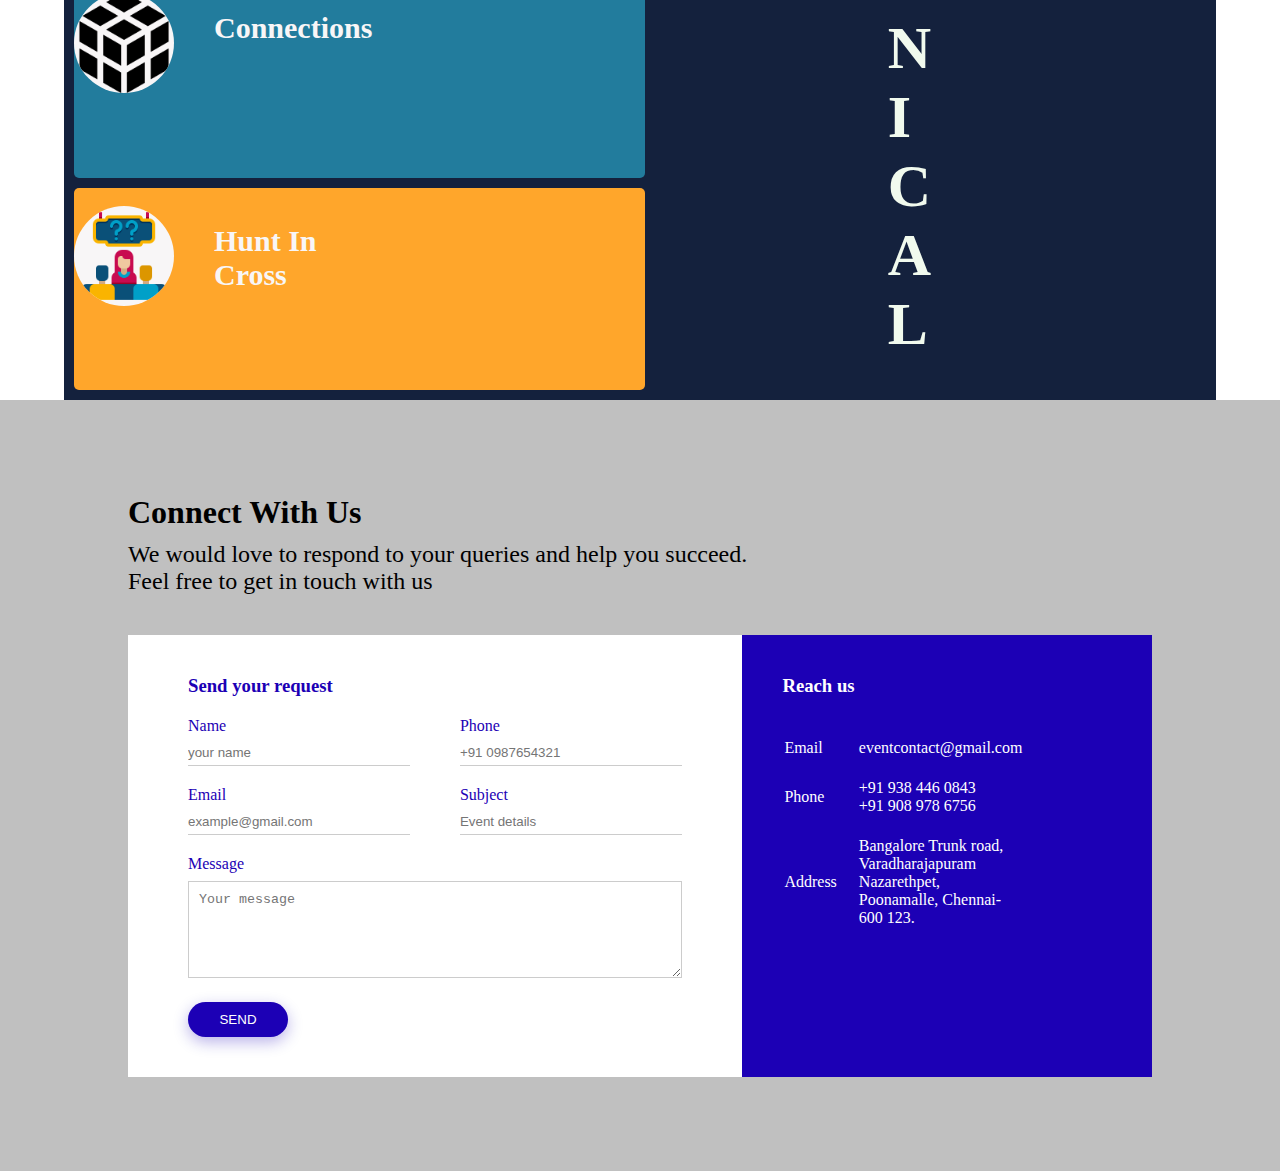
==== commit 4ed1447c: "tes12" ====
--- a/index.html
+++ b/index.html
@@ -12,6 +12,7 @@
       <nav>
         <div class="menu">
           <ul>
+            <!--  -->
             <li>
               <a href="#home" class="home active"> home </a>
             </li>
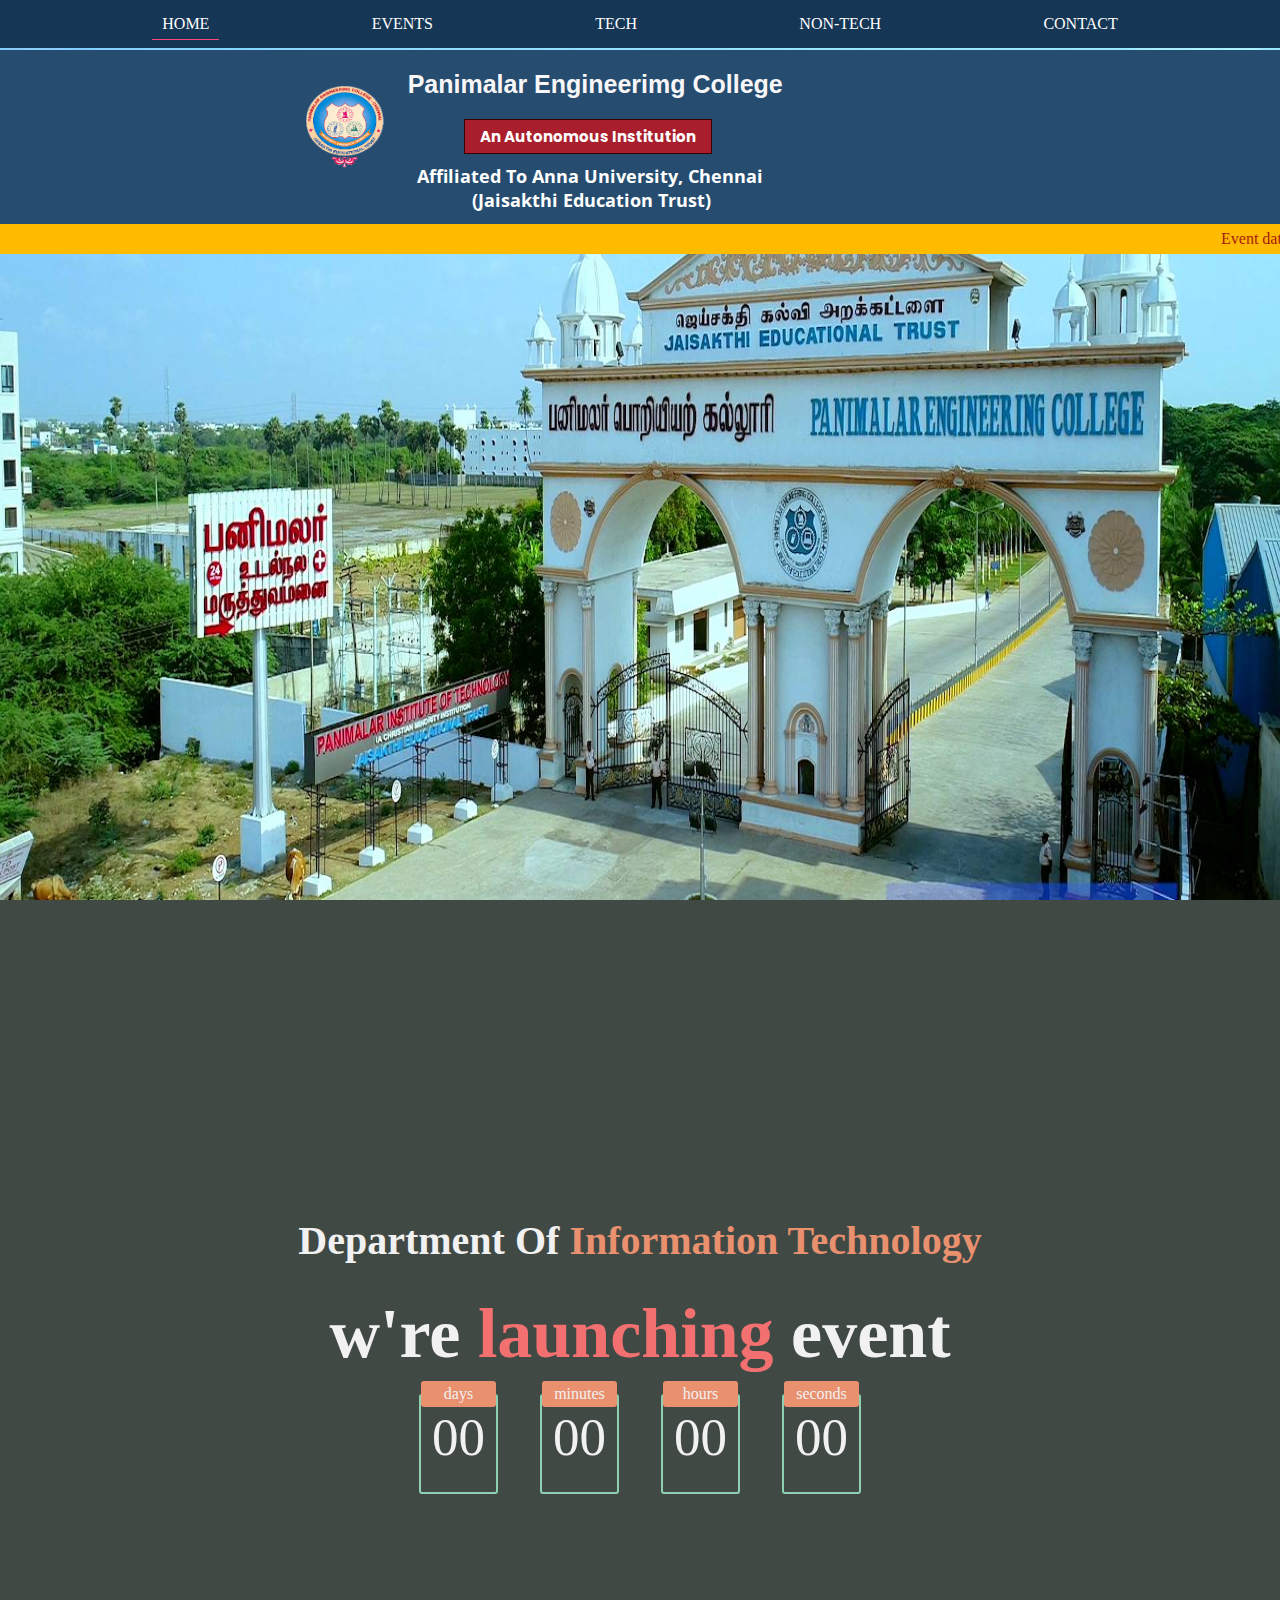
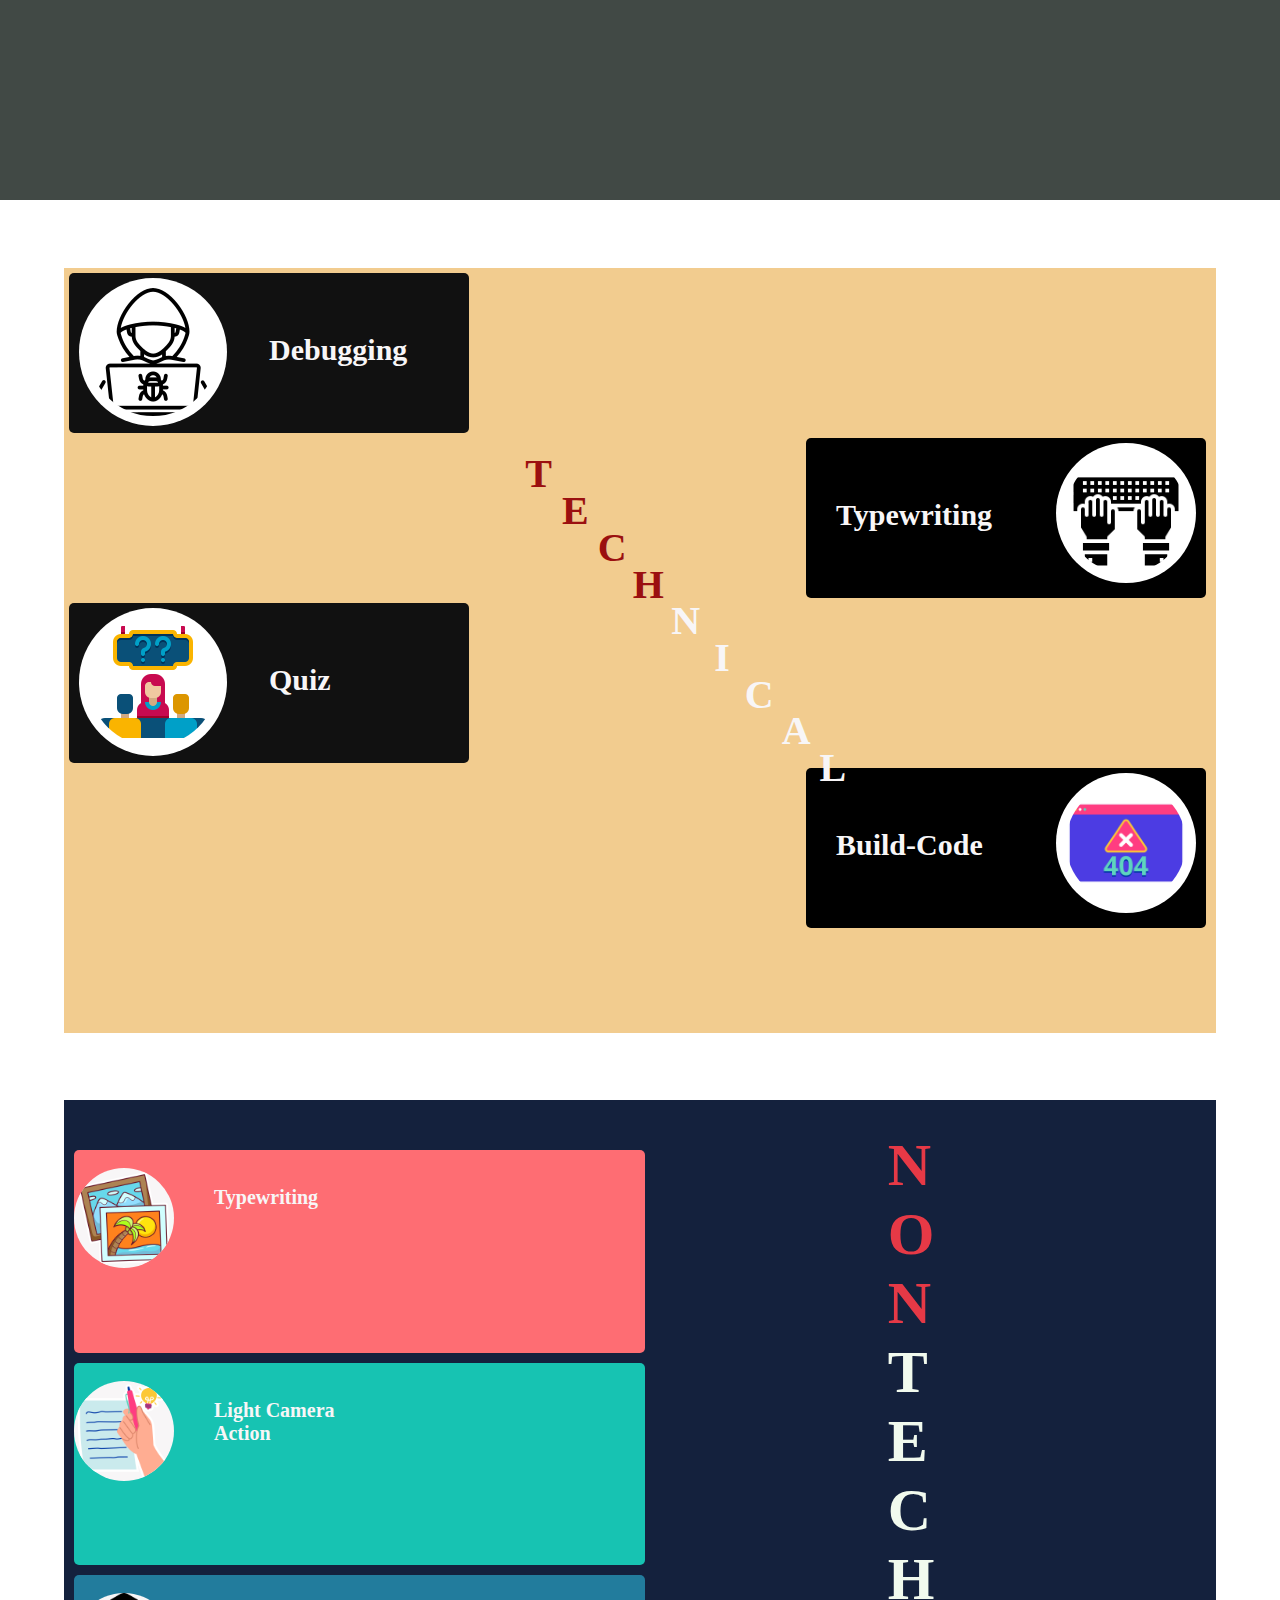
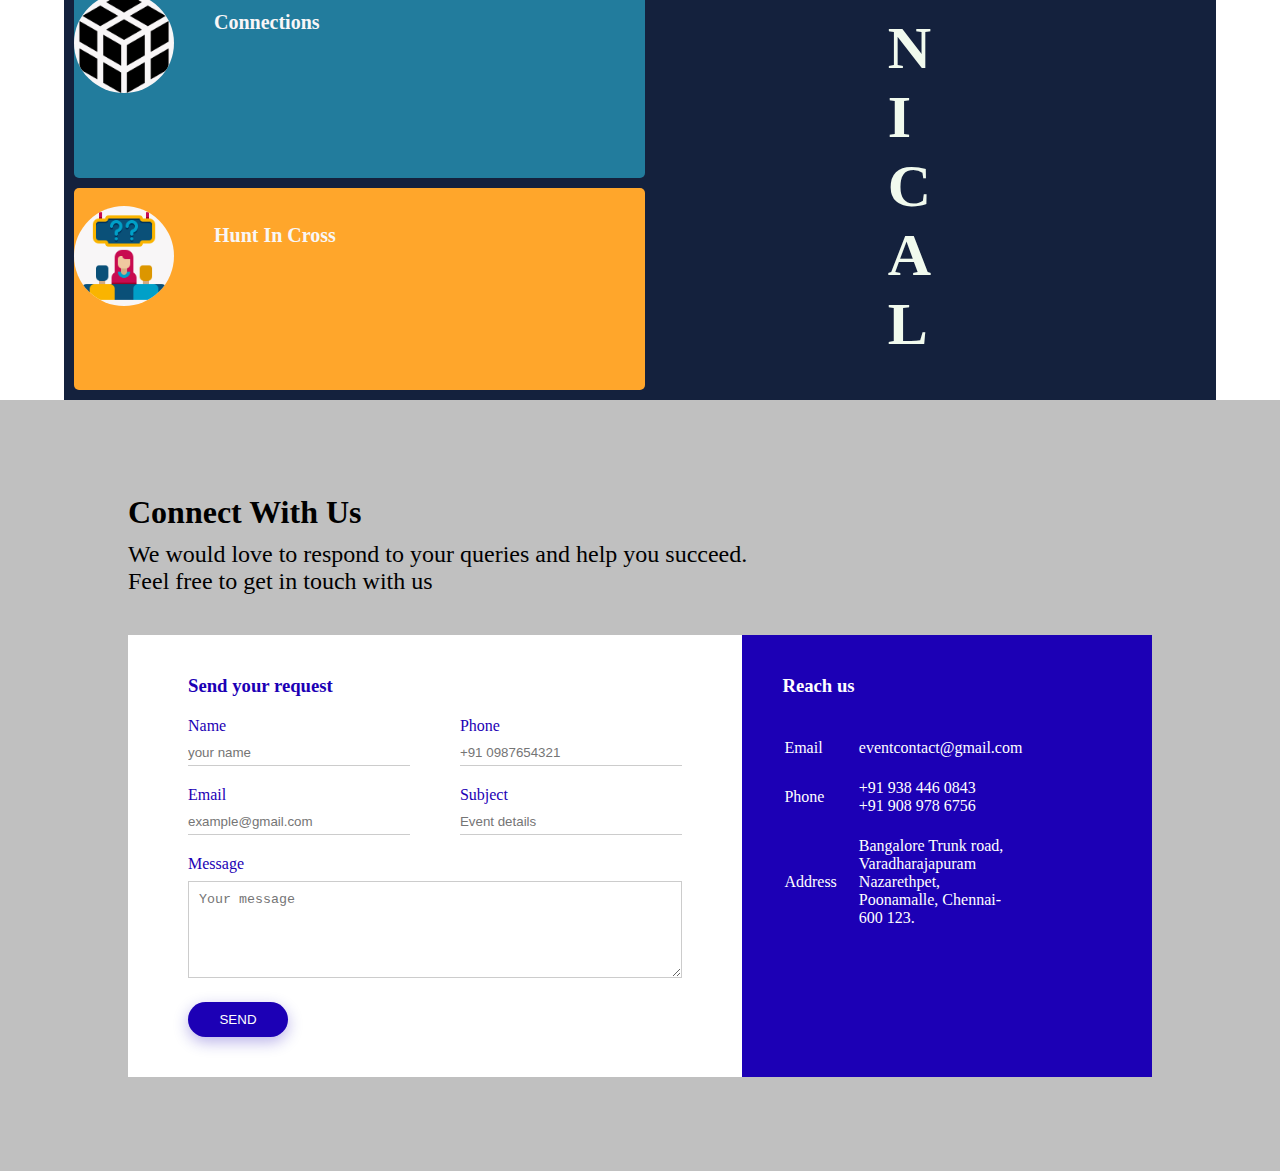
==== commit 63bf7fb2: "new changes" ====
--- a/index.html
+++ b/index.html
@@ -169,7 +169,7 @@
               <p>
                 "Light, Camera, Action" can also refer to a party or board game where players act out scenes and compete for points. 
                 Players take turns being the director and choosing actors to perform a scene based on a prompt, while the other players vote on their favorite performance. 
-                The objective of the game is to earn the most points by giving the best performance, either by acting or directing. It is a fun game that combines elements of charades, improv, and competition, making it a popular choice for parties and gatherings.
+                <!-- The objective of the game is to earn the most points by giving the best performance, either by acting or directing. It is a fun game that combines elements of charades, improv, and competition, making it a popular choice for parties and gatherings. -->
               </p>
 
               <div class="buttons">
--- a/css/style.css
+++ b/css/style.css
@@ -112,46 +112,8 @@
   gap: 0px;
 }
 
-@media (max-width: 375px) {
-  .time-container .dept-name {
-    padding: 0px 0px;
-    padding-top: 27px;
-    text-transform: capitalize;
-    color: #f1f1f1;
-    font-size: 10px;
-  }
-
-  .time-container .launch-name {
-    color: #f1f1f1;
-    padding: 9px 6px;
-    font-size: 20px;
-  }
-
-  .time-container .calender-container {
-    display: flex;
-    flex-direction: column;
-    gap: 30px;
-  }
-}
-
-@media (max-width: 425px) and (min-width: 376px) {
-  .time-container .dept-name {
-    padding: 4px 6px;
-    text-transform: capitalize;
-    color: #f1f1f1;
-    font-size: 15px;
-  }
-  .time-container .launch-name {
-    color: #f1f1f1;
-    padding: 0px 6px;
-    font-size: 27px;
-  }
-  .time-container .calender-container {
-    display: flex;
-    flex-direction: column;
-    gap: 27px;
-  }
-}
+
+
 
 /*s2 end*/
 .container{
@@ -167,6 +129,7 @@
     width: 100%;
     background:  #153655;
     padding: 15px 10px;
+    z-index: 100;
 }
 
 ul{
@@ -519,7 +482,7 @@
 .raw-content h1 {
   color: #f8f6f7;
   text-transform: capitalize;
-  font-size: 30px;
+  font-size: 20px;
   padding-top: 18px;
 }
 
@@ -871,7 +834,7 @@
   tr td {
     padding-top: 20px;
   }
-@media (max-width:1147px){
+@media (max-width:1319px){
     .logo img {
         width: 78px;
         height: 82px;
@@ -890,6 +853,7 @@
       /* padding-left: 70px; */
       padding: 0px 3px;
   }
+  
   .buttons {
   left: 0px;
   /* width: 45px; */
@@ -1109,7 +1073,36 @@
   padding: 0px 7px;
   left: -34px;
 }
-}
+li a {
+  color: #fff;
+  text-decoration: none;
+  text-transform: uppercase;
+  padding: 7px 0px;
+  /* border-bottom: 1px solid #fff; */
+}
+}
+
+@media (max-width: 436px) and (min-width: 376px) {
+  .time-container .dept-name {
+    padding: 4px 6px;
+    text-transform: capitalize;
+    color: #f1f1f1;
+    font-size: 15px;
+  }
+  .time-container .launch-name {
+    color: #f1f1f1;
+    padding: 0px 6px;
+    font-size: 27px;
+  }
+  .time-container .calender-container {
+    display: flex;
+    flex-direction: column;
+    gap: 27px;
+  }
+
+}
+
+
 @media(max-width:375px){
     nav {
         position: fixed;
@@ -1137,9 +1130,9 @@
         color: #9b1010;
     }
     .logo img {
-        width: 56px;
-        height: 59px;
-    }
+      width: 49px;
+      height: 48px;
+  }
     .logo {
         position: absolute;
         width: 100px;
@@ -1172,6 +1165,34 @@
       height: 62px;
       border-radius: 50%;
   }
+  .time-container .dept-name {
+    padding: 0px 0px;
+    padding-top: 27px;
+    text-transform: capitalize;
+    color: #f1f1f1;
+    font-size: 10px;
+  }
+
+  .time-container .launch-name {
+    color: #f1f1f1;
+    padding: 9px 6px;
+    font-size: 20px;
+  }
+
+  .time-container .calender-container {
+    display: flex;
+    flex-direction: column;
+    gap: 30px;
+  }
+  .college-name h2 {
+    background: #ff00009a;
+    color: #fff;
+    font-size: 15px;
+    padding: 1px 4px;
+    margin-left: 9px;
+    border: 1px solid #3b0000;
+    text-transform: capitalize;
+}
 }
 @media(max-width:320px){
     .college-name h1 {
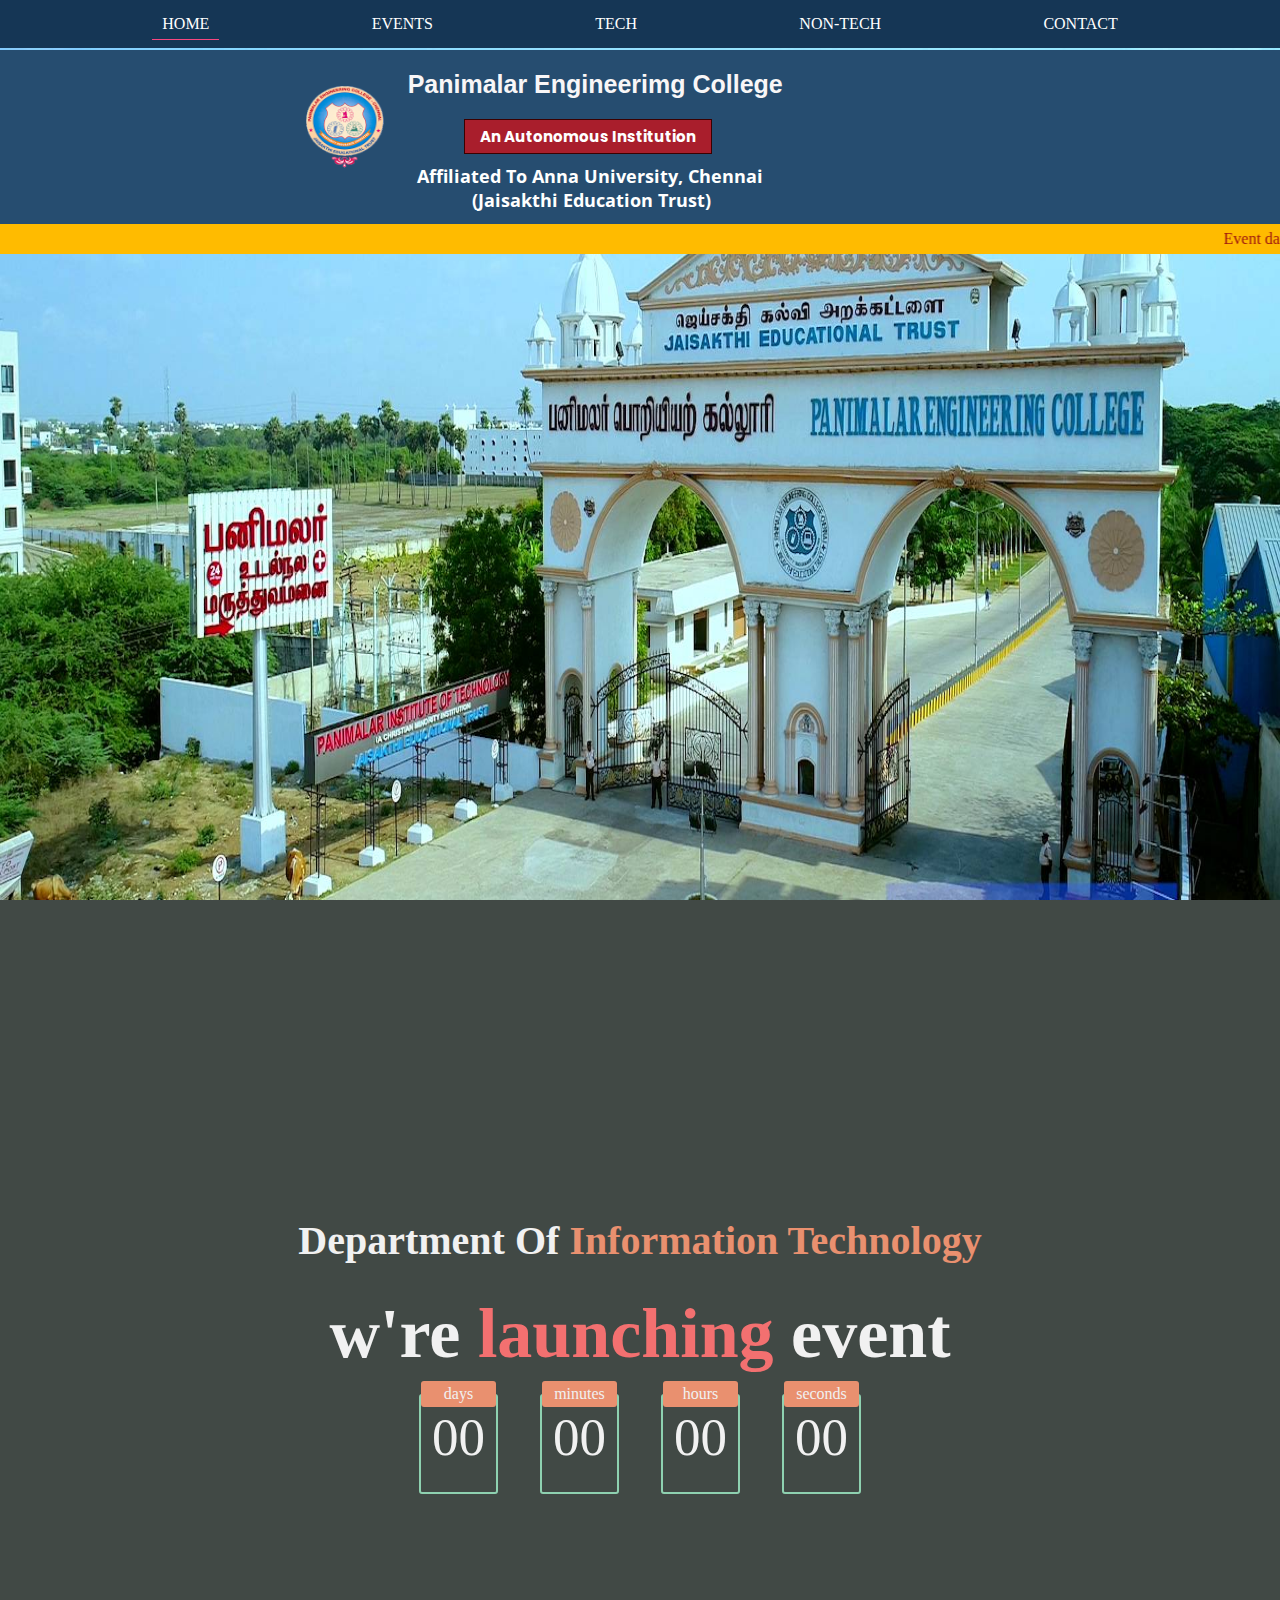
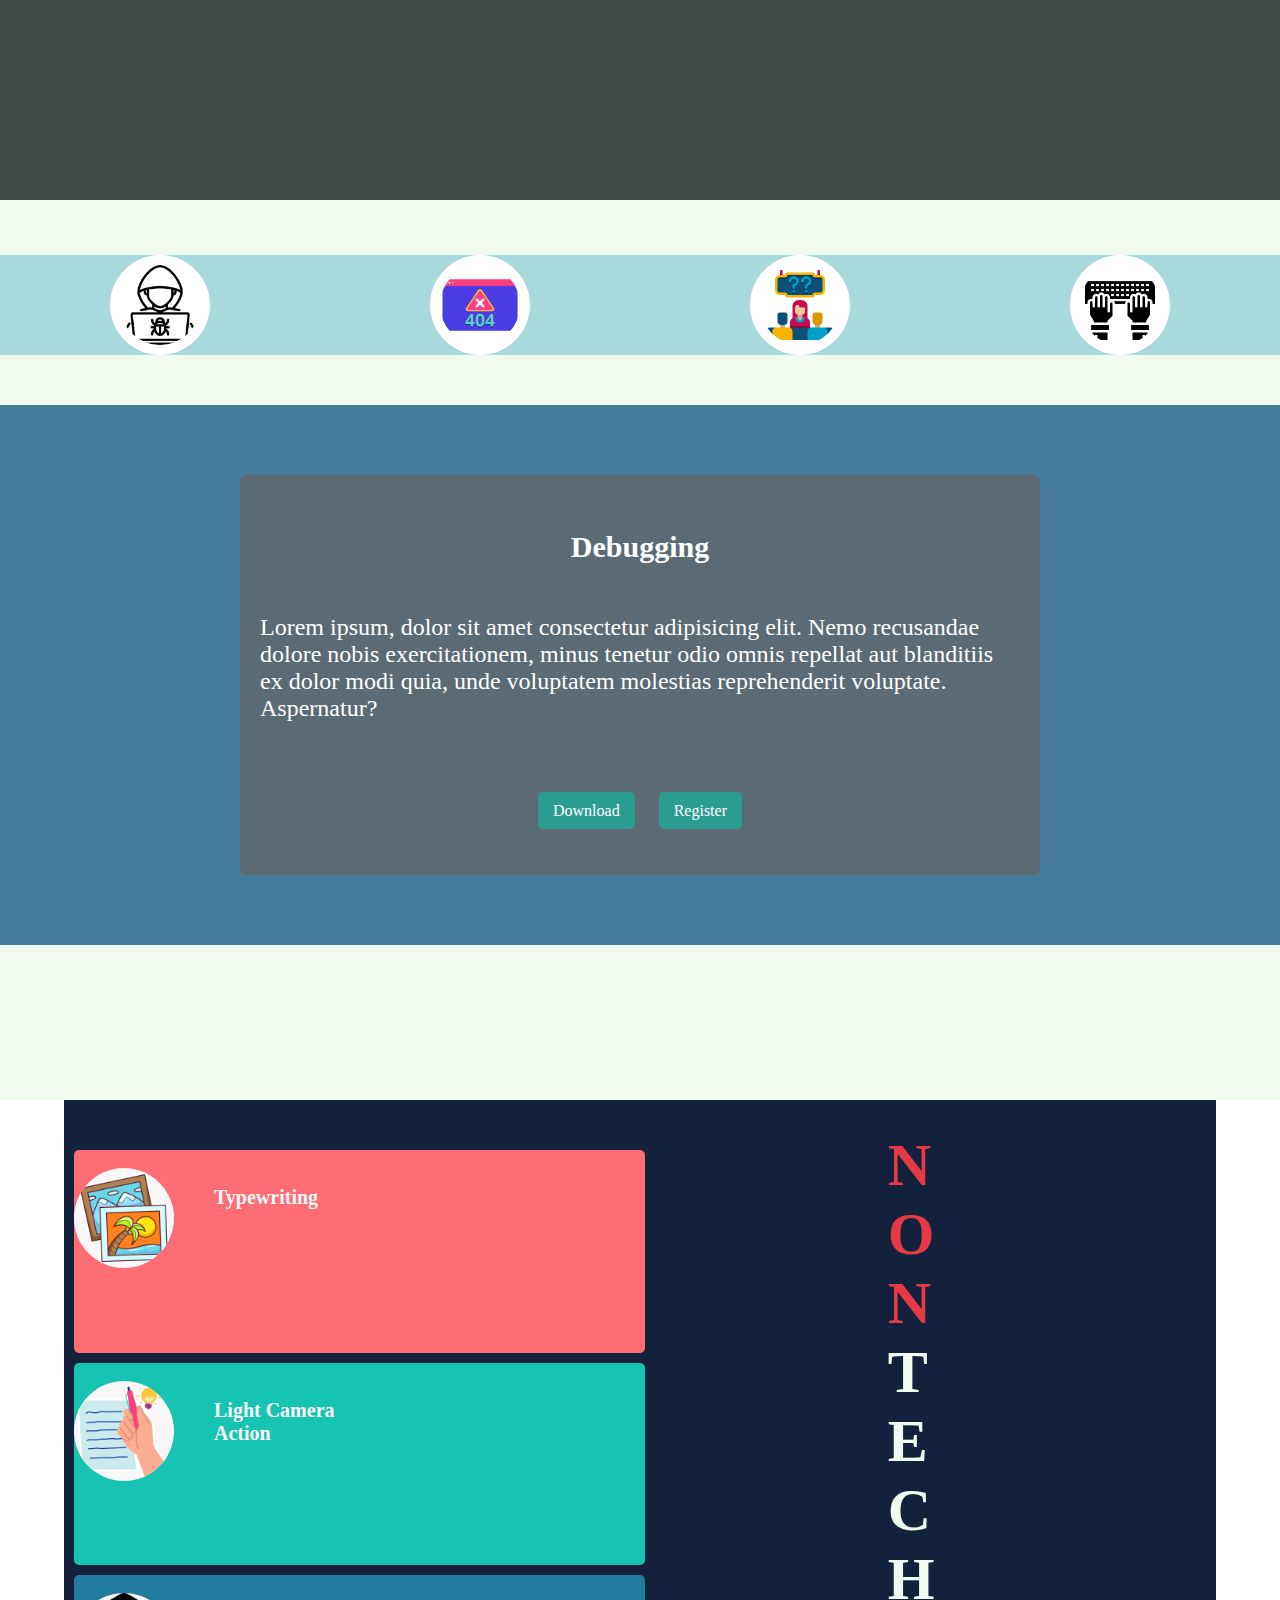
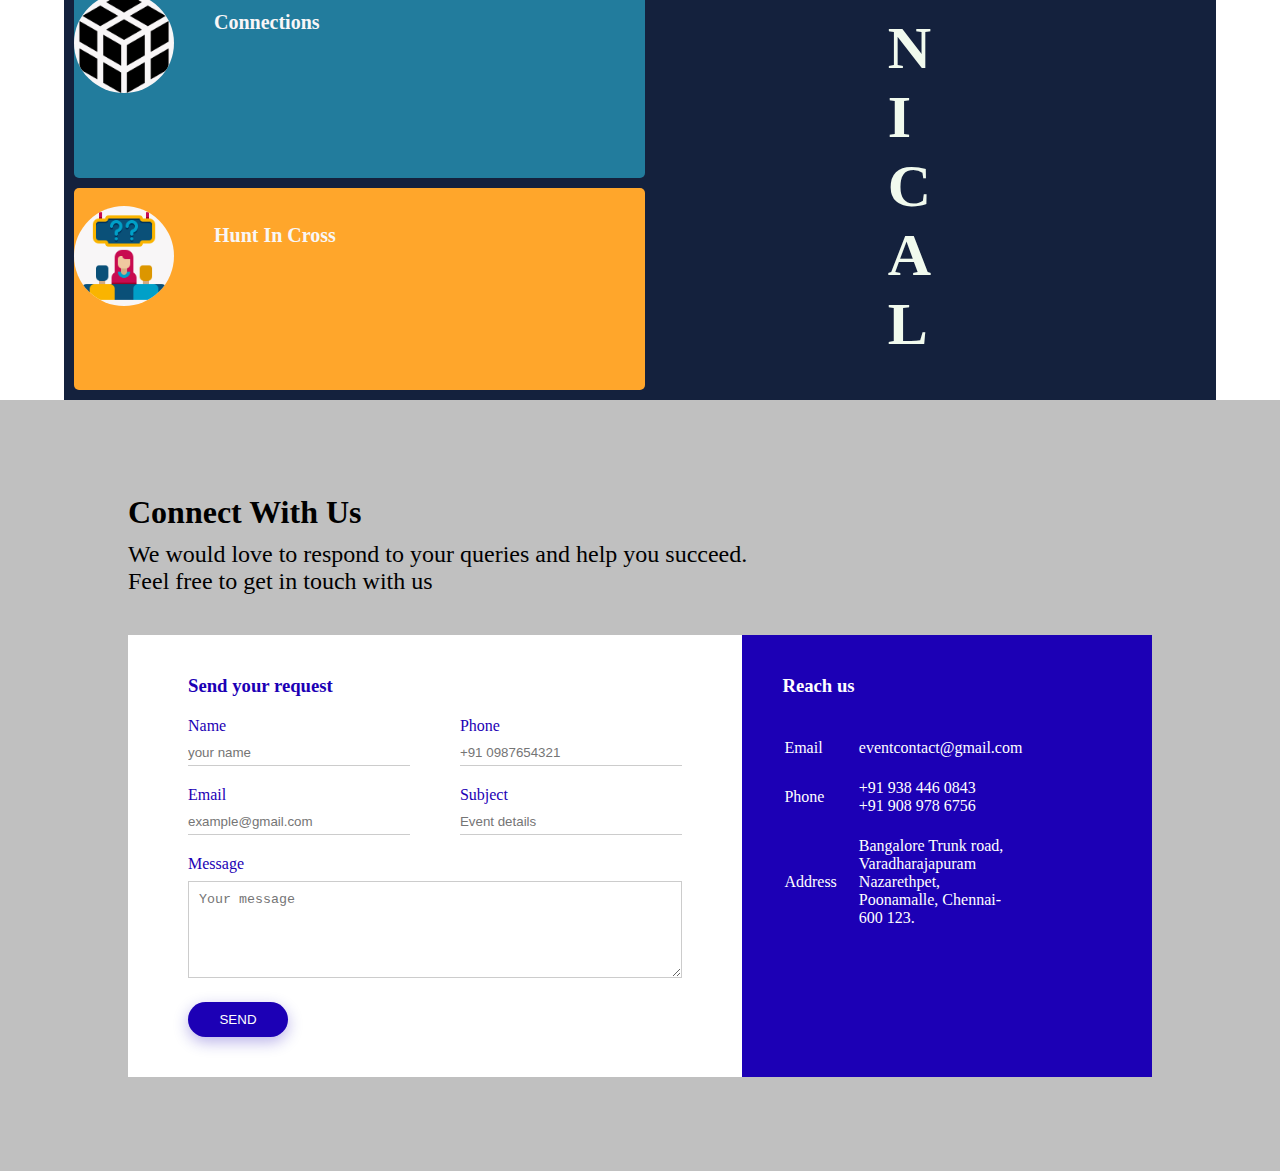
==== commit 41ba93c7: "desktop" ====
--- a/index.html
+++ b/index.html
@@ -73,74 +73,66 @@
         <script src="/js/event.js"></script>
       </section>
       <section id="tech" class="section4">
-        <div class="section4-container">
-          <div class="content-holder">
-            <div class="event-parent parent1">
-              <div class="event-names">
-                <h1>debugging</h1>
-                <img src="/tech-images/hack.png" class="debugging">
-              </div>
-              <div class="event-child">
-                <div class="child-content">
-                 Slove the error is given program and to get the except output
-                </div>
-              </div>
-            </div>
-            <div class="event-parent parent2">
-              <div class="event-names">
-                <h1>typewriting</h1>
-                <img src="/tech-images/typewritting.png" class="typewritting">
-              </div>
-              <div class="event-child child2">
-                <div class="child-content">
-                  Lorem, ipsum dolor sit amet consectetur adipisicing elit. Id ex pariatur, quam numquam repudiandae repellendus blanditiis, eaque vero nostrum quos officiis omnis magnam at sapiente ad repellat adipisci dicta consectetur!
-                  Veniam quasi hic culpa aut vero eos nam sint totam, unde dolores, neque nostrum deleniti. Eligendi sunt animi nobis. Cum dolorem neque animi incidunt deleniti quod tenetur, quia molestiae corporis?
-                  
-                </div>
-              </div>
-            </div>
-            <div class="event-parent parent3">
-              <div class="event-names">
-                <h1>quiz</h1>
-                <img src="/tech-images/tech-quize.png" class="tech-quiz">
-              </div>
-              <div class="event-child">
-                <div class="child-content">
-                  Lorem, ipsum dolor sit amet consectetur adipisicing elit. Id ex pariatur, quam numquam repudiandae repellendus blanditiis, eaque vero nostrum quos officiis omnis magnam at sapiente ad repellat adipisci dicta consectetur!
-                  Veniam quasi hic culpa aut vero eos nam sint totam, unde dolores, neque nostrum deleniti. Eligendi sunt animi nobis. Cum dolorem neque animi incidunt deleniti quod tenetur, quia molestiae corporis?
-                  
-                </div>
-              </div>
-            </div>
-            <div class="event-parent parent4">
-              <div class="event-names">
-                <h1>build-code</h1>
-                <img src="/tech-images/build-code.png" class="build-code">
-              </div>
-              <div class="event-child child4">
-                <div class="child-content">
-                  Lorem, ipsum dolor sit amet consectetur adipisicing elit. Id ex pariatur, quam numquam repudiandae repellendus blanditiis, eaque vero nostrum quos officiis omnis magnam at sapiente ad repellat adipisci dicta consectetur!
-                  Veniam quasi hic culpa aut vero eos nam sint totam, unde dolores, neque nostrum deleniti. Eligendi sunt animi nobis. Cum dolorem neque animi incidunt deleniti quod tenetur, quia molestiae corporis?
-                </div>
-              </div>
-            </div>
-            <div class="tech-name">
-              <h1 class="h1">
-                <span class="tech-color">t</span>
-                <span class="tech-color">e</span>
-                <span class="tech-color">c</span>
-                <span class="tech-color">h</span>
-                <span>n</span>
-                <span>i</span>
-                <span>c</span>
-                <span>a</span>
-                <span>l</span>
-              </h1>
-            </div>
-          </div>
-        </div>
+        <div class="techevent-container">
+            <div class="eventname-continer">
+                <ul>
+                    <li class="li1"><img src="/tech-images/hack.png" alt="" class="img-tech"></li>
+                    <li class="li2"><img src="/tech-images/build-code.png" alt="" class="img-tech"></li>
+                    <li class="li3"><img src="/tech-images/tech-quize.png" alt="" class="img-tech"></li>
+                    <li class="li4"><img src="/tech-images/typewritting.png" alt="" class="img-tech"></li>
+                </ul>
+            </div>
+            <div class="event-description">
+                <div class="event1-description">
+                  <h1>debugging</h1>
+                  <p>
+                    Lorem ipsum, dolor sit amet consectetur adipisicing elit. Nemo recusandae dolore nobis exercitationem, minus tenetur odio omnis repellat aut blanditiis ex dolor modi quia, unde voluptatem molestias reprehenderit voluptate. Aspernatur?
+
+                  </p>
+                  <div class="button-tech">
+                    <a href="#">download</a>
+                    <a href="#">register</a>
+                  </div>
+                </div>
+                <div class="event2-description">
+                  <h1>code combackt</h1>
+                  <p>
+                    Lorem ipsum dolor sit, amet consectetur adipisicing elit. Error cum suscipit fugit excepturi dignissimos, incidunt ea omnis ab provident ex aperiam nam accusamus cupiditate facere deleniti voluptas pariatur tempore enim.
+
+                  </p>
+                  <div class="button-tech">
+                    <a href="#">download</a>
+                    <a href="#">register</a>
+                  </div>
+                </div>
+                <div class="event3-description">
+                  <h1>hack crack</h1>
+                  <p>
+                    Lorem ipsum dolor sit amet consectetur adipisicing elit. Eligendi quam, obcaecati expedita vero officia fuga quaerat tenetur debitis sequi neque? Voluptatibus minima quo corporis deleniti alias consequatur nostrum debitis est.
+
+                  </p>
+                  <div class="button-tech">
+                    <a href="#">download</a>
+                    <a href="#">register</a>
+                  </div>
+                </div>
+                <div class="event4-description">
+                  <h1>express on</h1>
+                  <p>
+                    Lorem ipsum dolor sit amet consectetur adipisicing elit. Eligendi quam, obcaecati expedita vero officia fuga quaerat tenetur debitis sequi neque? Voluptatibus minima quo corporis deleniti alias consequatur nostrum debitis est.
+
+                  </p>
+                  <div class="button-tech">
+                    <a href="#">download</a>
+                    <a href="#">register</a>
+                  </div>
+                </div>
+            </div>
+        </div>
+
         <a href="#non-tech" class="tnext" id="next"></a>
         <a href="#event" class="tprev" id="prev"></a>
+        <script src="/js/tech.js"></script>
       </section>
       <section id="non-tech" class="section3">
         <div class="tech-container">
@@ -154,10 +146,10 @@
                 The set of paragraph or program will be given they need to type fast.
                 A "Typing Game" is a computer game that focuses on improving typing speed and accuracy. The objective is to type as many words or characters as possible within a given time limit, or to complete a given task (such as typing a paragraph or a story) as quickly and accurately as possible.
               </p>
-              <div class="buttons">
+              
                 <a href="" class="down">download</a>
                 <a href="#" class="reg">register</a>
-              </div>
+              
             </div>
           </div>
           <div class="twrite">
@@ -172,10 +164,10 @@
                 <!-- The objective of the game is to earn the most points by giving the best performance, either by acting or directing. It is a fun game that combines elements of charades, improv, and competition, making it a popular choice for parties and gatherings. -->
               </p>
 
-              <div class="buttons">
+              
                 <a href="" class="down">download</a>
                 <a href="#" class="reg">register</a>
-              </div>
+              
             </div>
           </div>
 
@@ -189,10 +181,10 @@
                 A "Connections with Images Game" is a game where players are given a set of images and must connect them in a logical or meaningful way. 
               </p>
 
-              <div class="buttons">
+              
                 <a href="" class="down">download</a>
                 <a href="#" class="reg">register</a>
-              </div>
+              
             </div>
           </div>
           <div class="build">
@@ -205,10 +197,10 @@
                 Find the word that were related to place in the creoss box.
                 A "Hunt in Cross Game" is likely a crossword puzzle-style word game where players search for words hidden in a grid of letters.
               </p>
-              <div class="buttons">
+              
                 <a href="" class="down">download</a>
                 <a href="#" class="reg">register</a>
-              </div>
+              
             </div>
           </div>
         </div>
--- a/css/style.css
+++ b/css/style.css
@@ -500,15 +500,23 @@
   display: none;
 }
 
-.buttons {
+
+
+.down{
   position: relative;
-  bottom: -160px;
-  left: 70px;
-  display: flex;
-  gap: 20px;
-}
-
-.buttons a {
+  background-color: #eb5e28;
+  width: 100px;
+  height: 30px;
+  padding: 5px 15px;
+  color: #f8f6f7;
+  text-transform: capitalize;
+  border-radius: 5px;
+  text-decoration: none;
+  top: 230px;
+  left: 400px;
+}
+
+.reg{
   position: relative;
   background-color: #eb5e28;
   width: 100px;
@@ -519,6 +527,8 @@
   text-transform: capitalize;
   border-radius: 5px;
   text-decoration: none;
+  top: 230px;
+  left: 420px;
 }
 
 .buttons a:hover {
@@ -546,202 +556,144 @@
 }
 
 .section4{
-width: 100%;
-height: 100vh;
-}
-.section4-container{
   width: 100%;
   height: 100vh;
-  /* background: #000; */
-  display: flex;
-  justify-content: center;
+}
+
+.techevent-container{
+  width: 100%;
+  height: 100vh;
+  background-color: #f1faee;
+  display: flex;
+  flex-direction: column;
+  gap: 50px;
+}
+
+.techevent-container .eventname-continer{
+  width: 100%;
+  height: 100px;
+  /* background-color: aquamarine; */
+  margin-top: 55px;
+}
+
+.techevent-container .eventname-continer ul{
+  width: 100%;
+  height: 100px;
+  background-color: #a8dadc;
+  display: flex;
+  justify-content: space-around;
   align-items: center;
 }
-.content-holder {
-  width: 90%;
-  height: 85%;
-  background: #F2CC8F;
-  overflow: hidden;
-  position: relative;
-}
-
-.event-parent{
-  width: 400px;
-  height: 160px;
-  /* padding: 10px; */
-  background: #023e8a;
-  margin: 5px;
-  color: #f8f6f7;
-  border-radius: 5px;
-}
-.parent1{
-  position: absolute;
-  background-color: #111;
-  /* width: 100%; */
-}
-.parent1 h1{
-  position: absolute;
-  margin-left: 200px;
-  margin-top: 60px;
-  font-size: 30px;
-  text-transform: capitalize;
-}
-
-.parent2 {
-  /* width: 89%; */
-  position: absolute;
-  background: #000000;
-  right: 5px;
-  margin-top: 170px;
-}
-
-.parent2 h1{
-  position: absolute;
-  margin-left: 30px;
-  margin-top: 60px;
-  font-size: 30px;
-  text-transform: capitalize;
-}
-
-.parent3{
-  position: absolute;
-  background-color: #111;
-  margin-top: 335px;
-  /* width: 100%; */
-}
-.parent3 h1{
-  position: absolute;
-  margin-left: 200px;
-  margin-top: 60px;
-  font-size: 30px;
-  text-transform: capitalize;
-}
-
-.parent4 {
-  /* width: 100%; */
-  position: absolute;
-  background: #000000;
-  right: 5px;
-  margin-top: 500px;
-}
-
-.parent4 h1{
-  position: absolute;
-  margin-left: 30px;
-  margin-top: 60px;
-  font-size: 30px;
-  text-transform: capitalize;
-}
-
-.debugging{
+
+.eventname-continer ul li{
+  width: 100px;
+  height: 100px;
+  border-radius: 50%;
+  /* background-color: blue; */
+  list-style: none;
+}
+
+.eventname-continer ul li .img-tech{
+  width: 100px;
+  height: 100px;
   background-color: #fff;
   padding: 10px;
   border-radius: 50%;
-  margin: 5px 10px;
-}
-
-.typewritting{
-  width: 140px;
-  background-color: #fff;
-  padding: 10px;
-  border-radius: 50%;
-  margin: 5px 250px;
-}
-
-.tech-quiz{
-  background-color: #fff;
-  padding: 10px;
-  border-radius: 50%;
-  margin: 5px 10px;
-}
-
-.build-code{
-  width: 140px;
-  background-color: #fff;
-  padding: 10px;
-  border-radius: 50%;
-  margin: 5px 250px;
-}
-
-.tech-name{
+}
+
+.event-description{
+  width: 100%;
+  height: 540px;
+  background-color: #457b9d;
+  display: flex;
+  align-items: center;
+  justify-content: center;
+}
+
+.event-description h1{
+  font-size: 30px;
+  text-transform: capitalize;
+}
+
+.event-description .event1-description{
+  width: 800px;
+  height: 400px;
+  background: #5c6b73;
+  color: #fff;
+  border-radius: 6px;
+  transition: .4s;
   position: absolute;
-  color: #f8f6f7;
-  /* background: #023e8a; */
-  width: 50px;
-  margin-top: 120px;
-  left: 600px;
-  transform: rotate(-45deg);
-}
-
-.tech-name h1{
   display: flex;
   flex-direction: column;
-  text-transform: uppercase;
-  width: 50px;
   justify-content: center;
   align-items: center;
-  font-size: 40px;
-  gap: 5px;
-  /* transform: rotate(-45deg); */
+  padding: 20px;
+  gap: 40px;
+  
+
+}
+
+.event-description .event2-description{
+  width: 800px;
+  height: 400px;
+  background: #354f52;
+  color: #fff;
+  border-radius: 6px;
   transition: .4s;
-}
-.tech-name h1 span{
-  transform: rotate(45deg);
-}
-
-.tech-name h1 .tech-color{
-  color: #9b1010;
-}
-
-.event-child{
-  width: 0px;
-  height: 160px;
-  background-color: #34374d;
-  margin-top: -162px;
-  margin-left: 395px;
-  transition: .5s;
-  display: flex;
+  scale: 0;
+  position: absolute;
+  display: flex;
+  flex-direction: column;
   justify-content: center;
   align-items: center;
+  padding: 20px;
+  gap: 40px;
+}
+
+.event-description .event3-description{
+  width: 800px;
+  height: 400px;
+  background: #bd9778;
+  color: #fff;
+  border-radius: 6px;
+  transition: .4s;
+  scale: 0;
+  position: absolute;
+  display: flex;
+  flex-direction: column;
+  justify-content: center;
+  align-items: center;
+  padding: 20px;
+  gap: 40px;
+}
+
+.event-description .event4-description{
+  width: 800px;
+  height: 400px;
+  background: #a5a58d;
+  color: #fff;
+  border-radius: 6px;
+  transition: .4s;
+  scale: 0;
+  position: absolute;
+  display: flex;
+  flex-direction: column;
+  justify-content: center;
+  align-items: center;
+  padding: 20px;
+  gap: 40px;
+}
+
+.button-tech a{
+  background: #2a9d8f;
+  color: #fff;
+  padding: 10px 15px;
+  margin: 10px;
   border-radius: 5px;
-}
-
-.event-parent:hover .event-child{
-width: 800px;
-}
-
-.parent2:hover .child2{
-/* background-color: #222; */
-margin-left: -795px;
-}
-
-.parent4:hover .child4{
-  /* background-color: #222; */
-  margin-left: -795px;
-  }
-
-.child2, .child4{
-  /* transform: rotate(180deg); */
-  margin-top: -154px;
-  /* margin-left: -795px; */
-}
-
-
-.content-holder:hover .h1{
-  scale: 0;
-}
-
-.event-child .child-content{
-  width: 700px;
-  height: 140px;
-  margin-top: 50px;
-  scale: 0;
-  transition: .6s;
-}
-.event-parent:hover .child-content{
-  scale: 1;
-}
-/* tech-css  */
+  text-decoration: none;
+  text-transform: capitalize;
+}
+/* tech css end */
 /* contact css starts */
 .section5{
     background-color: #c0c0c0;
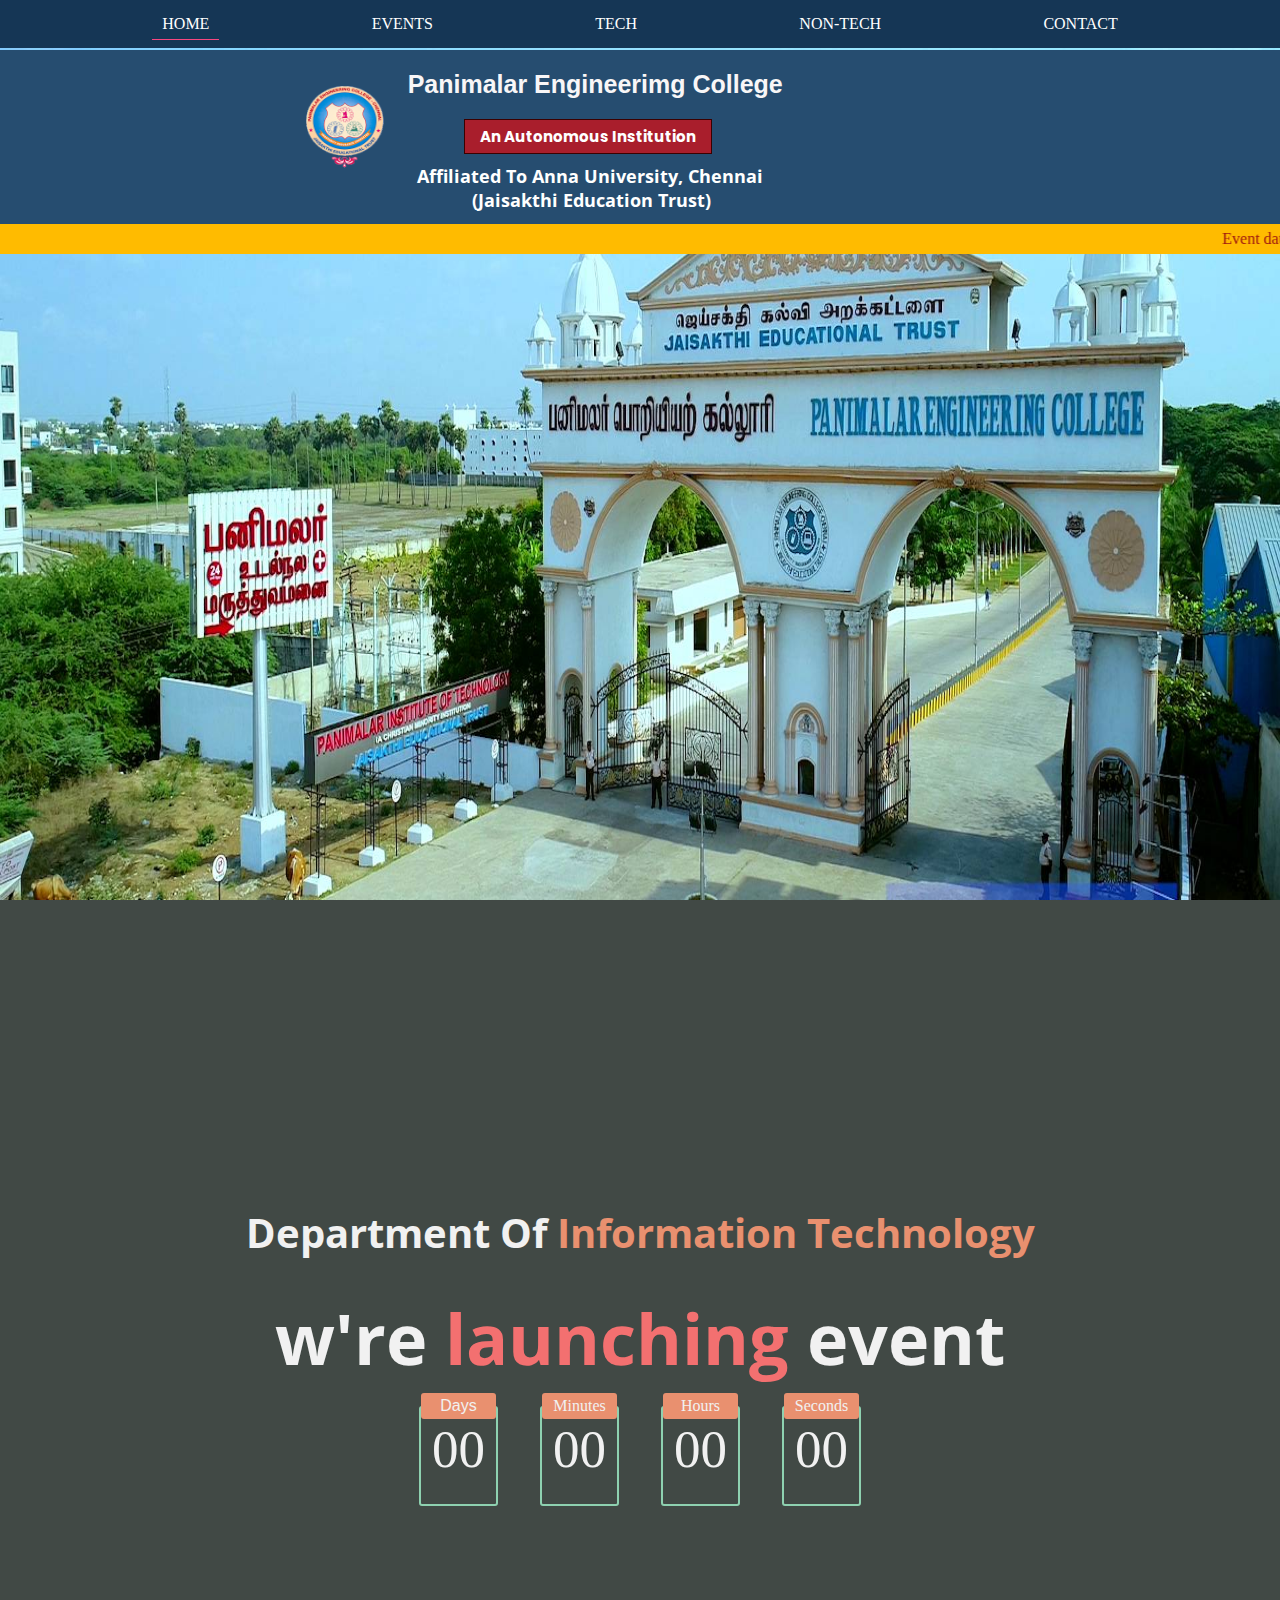
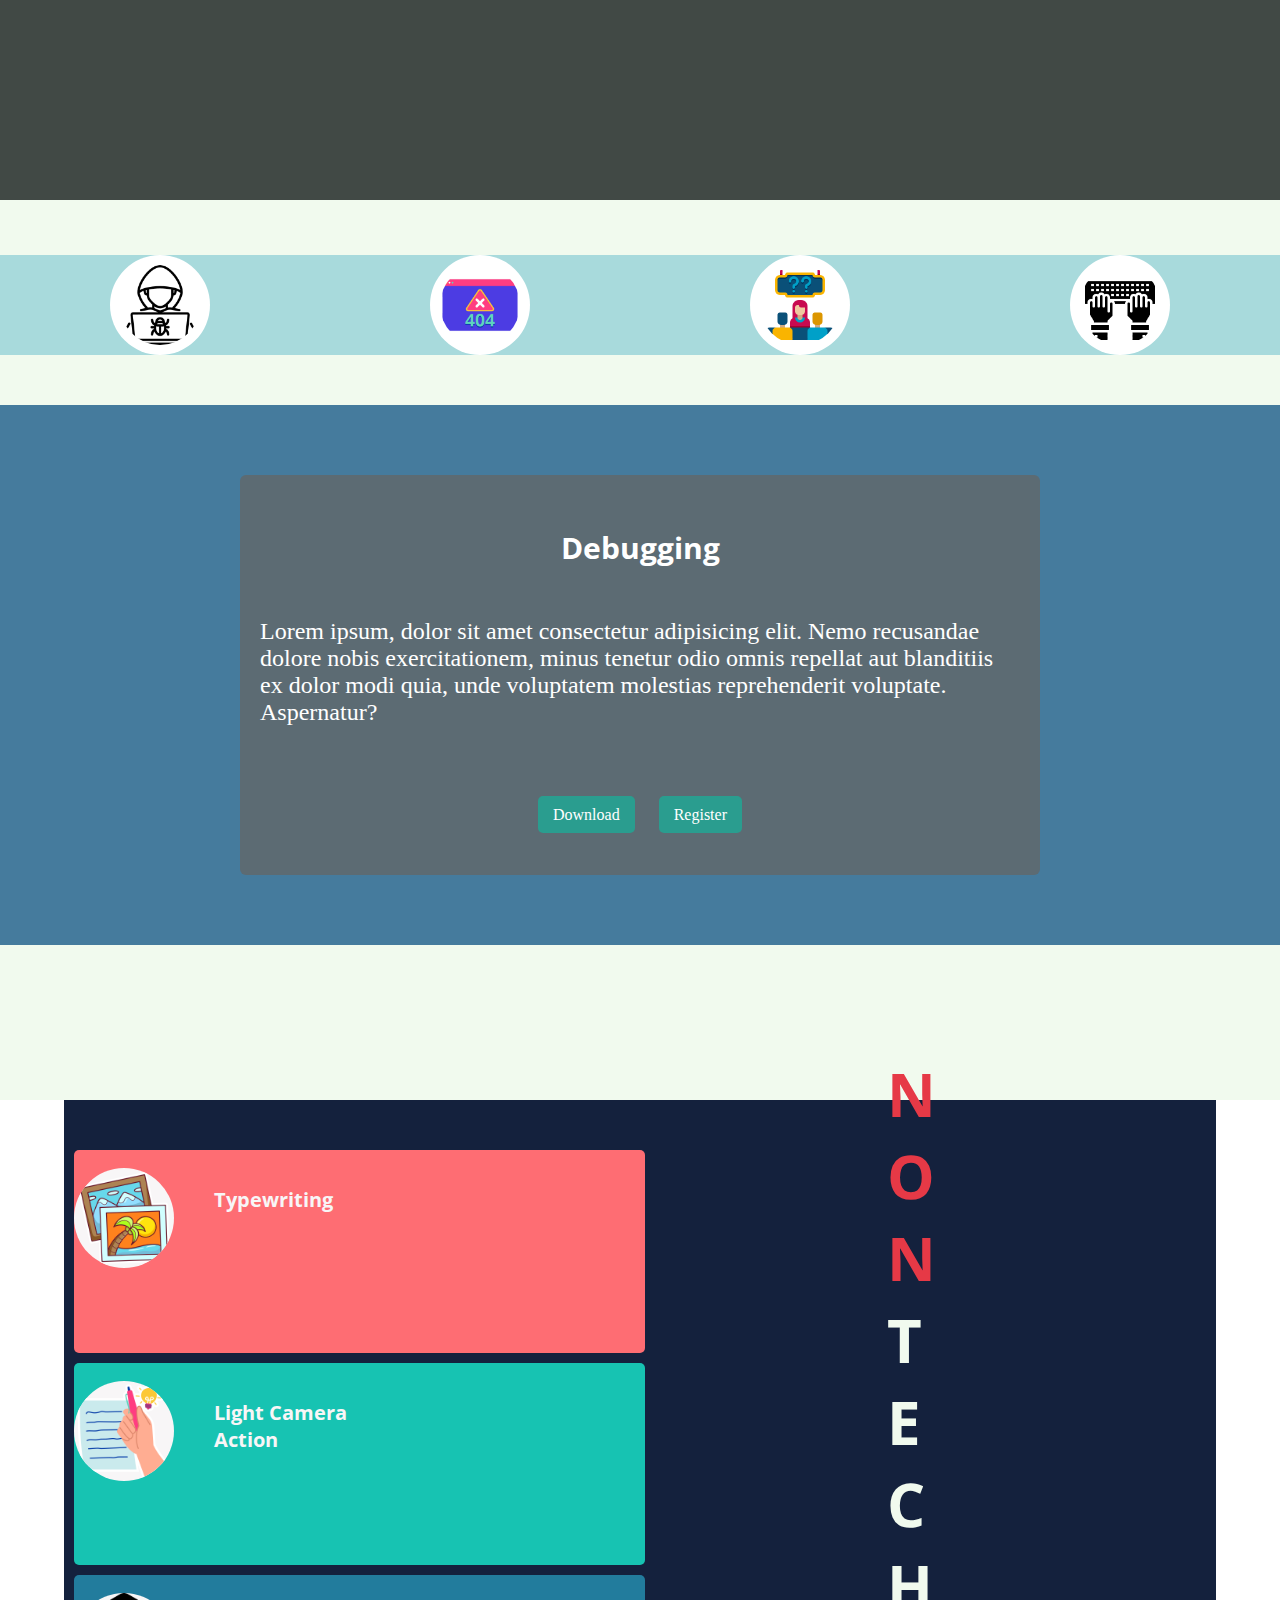
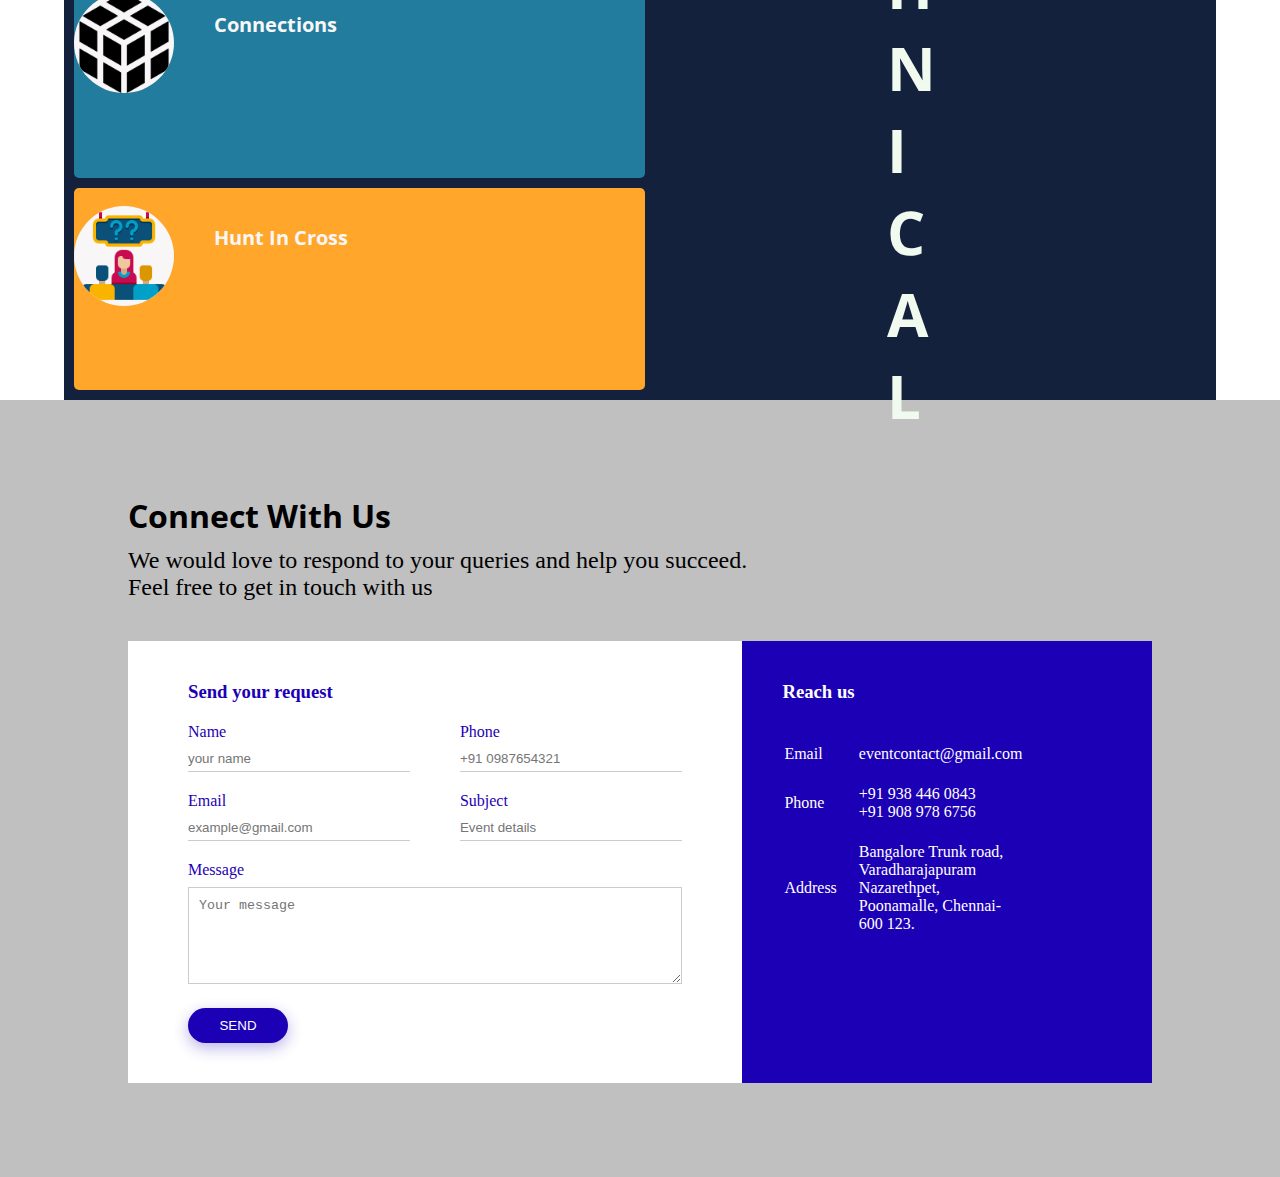
==== commit dce3345c: "test1212" ====
--- a/index.html
+++ b/index.html
@@ -50,19 +50,19 @@
             <div class="calender-container">
               <div class="days">
                 <p id="days">00</p>
-                <span class="span" id="">days</span>
+                <span class="span" id="">Days</span>
               </div>
               <div class="minutes">
                 <p id="minutes">00</p>
-                <span class="span" id="">minutes</span>
+                <span class="span" id="">Minutes</span>
               </div>
              <div class="hours">
               <p id="hours">00</p>
-              <span class="span" id="">hours</span>
+              <span class="span" id="">Hours</span>
              </div>
              <div class="seconds">
               <p id="seconds">00</p>
-              <span class="span" id="">seconds</span>
+              <span class="span" id="">Seconds</span>
              </div>
             </div>
           </div>
--- a/css/style.css
+++ b/css/style.css
@@ -1,4 +1,6 @@
 @import url('https://fonts.googleapis.com/css2?family=Open+Sans:wght@500&family=Oswald&family=Poppins:wght@500&family=Unbounded&display=swap');
+@import url('https://fonts.googleapis.com/css2?family=Open+Sans&family=Roboto:ital@1&display=swap');
+
 *{
     margin: 0;
     padding: 0;
@@ -27,6 +29,7 @@
   text-transform: capitalize;
   color: #f1f1f1;
   font-size: 20px;
+  font-family: 'Roboto', sans-serif;
 }
 .time-container .dept-name span {
   color: #e9906f;
@@ -67,6 +70,7 @@
   color: #f1f1f1;
   background-color: #e9906f;
   border-radius: 3px;
+  font-family: 'Teko', sans-serif;
 }
 
 .minutes span {
@@ -715,6 +719,7 @@
     padding: 40px 60px;
   }
    h1 {
+    font-family: 'Open Sans', sans-serif;
     margin-bottom: 10px;
   }
   .container p {
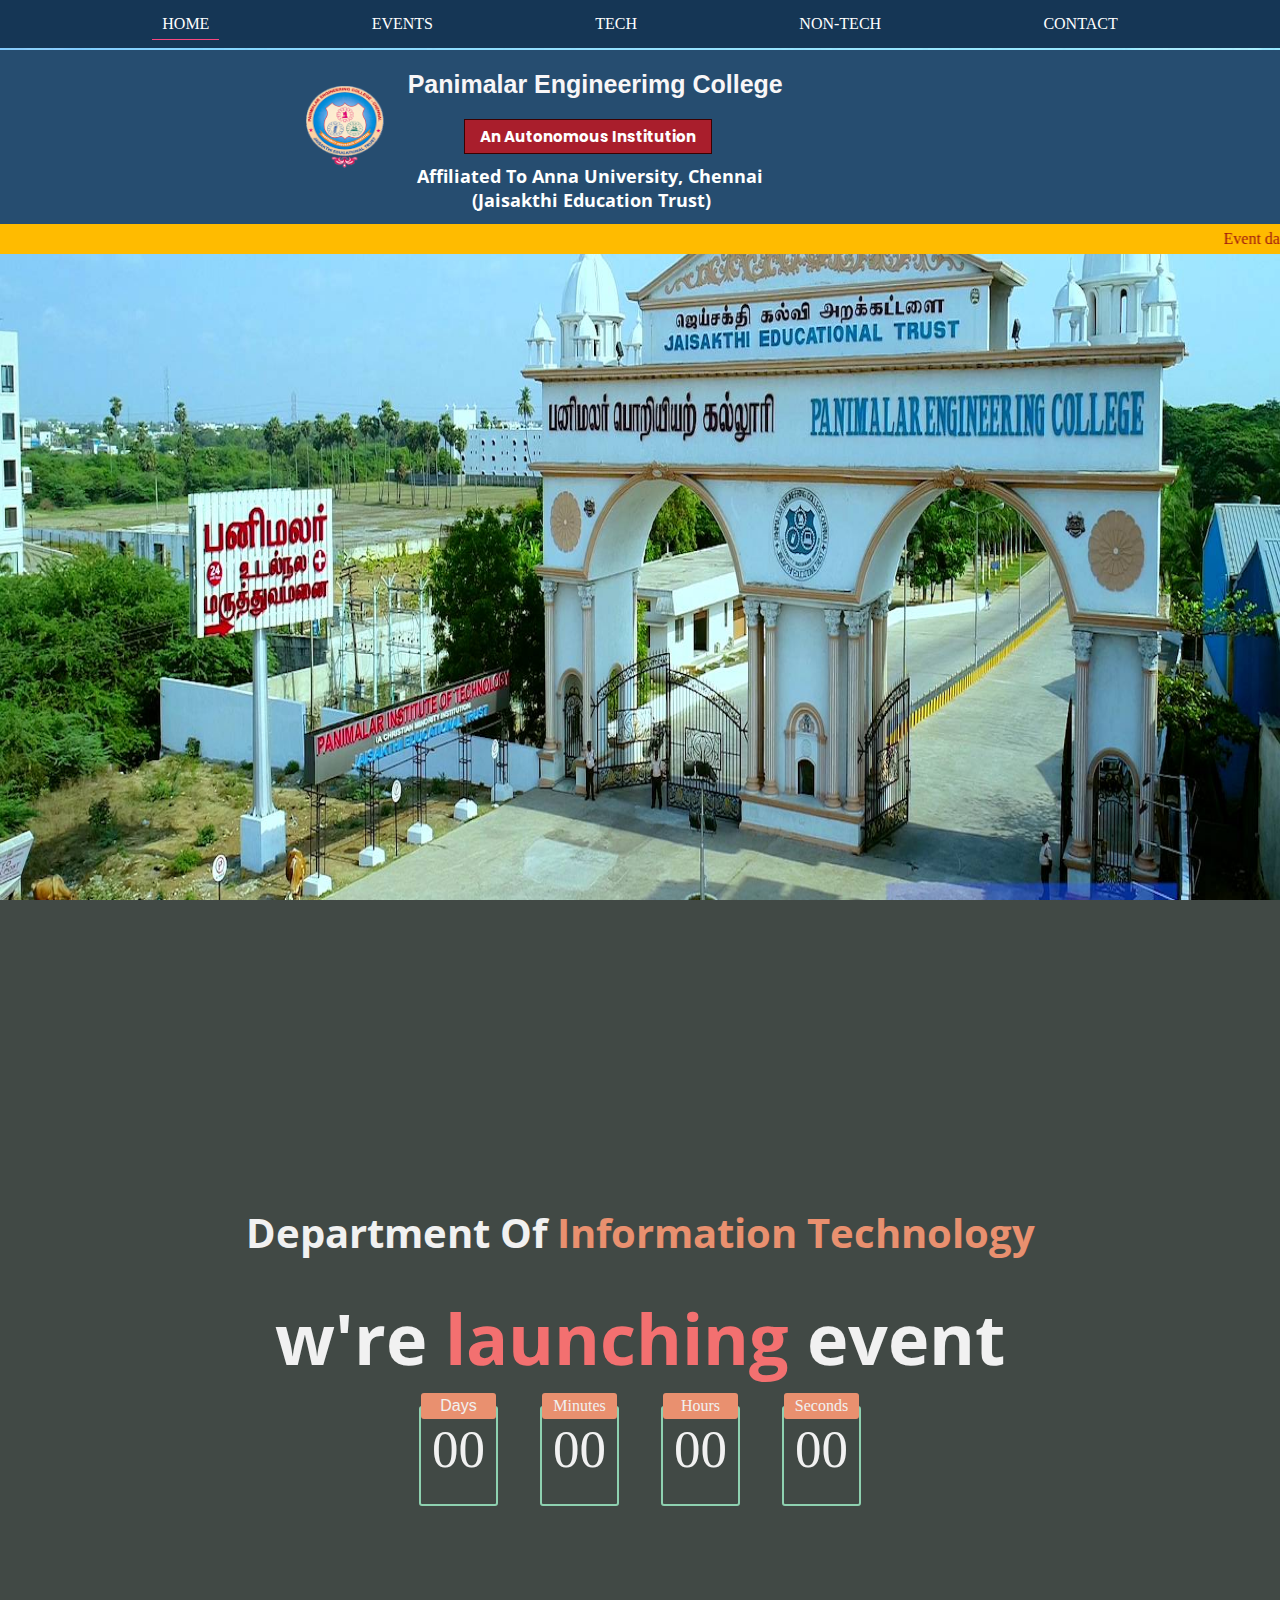
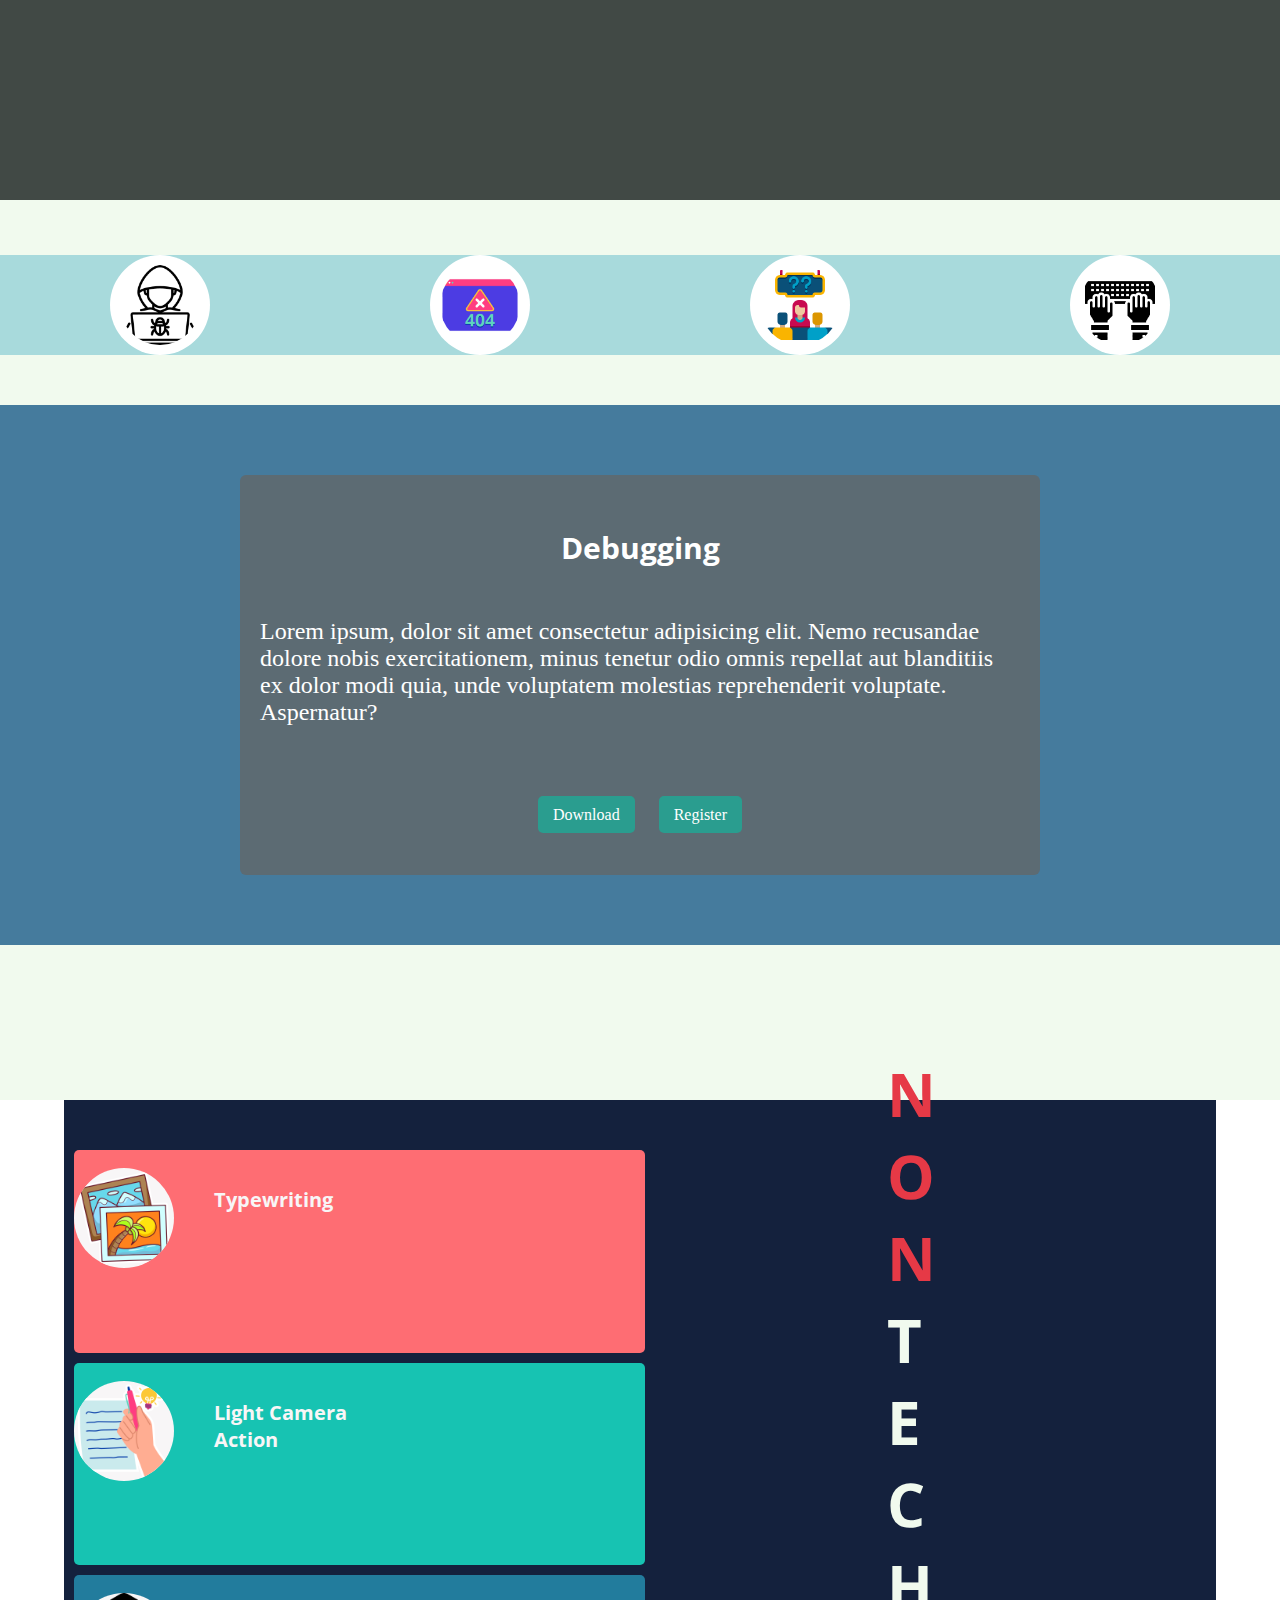
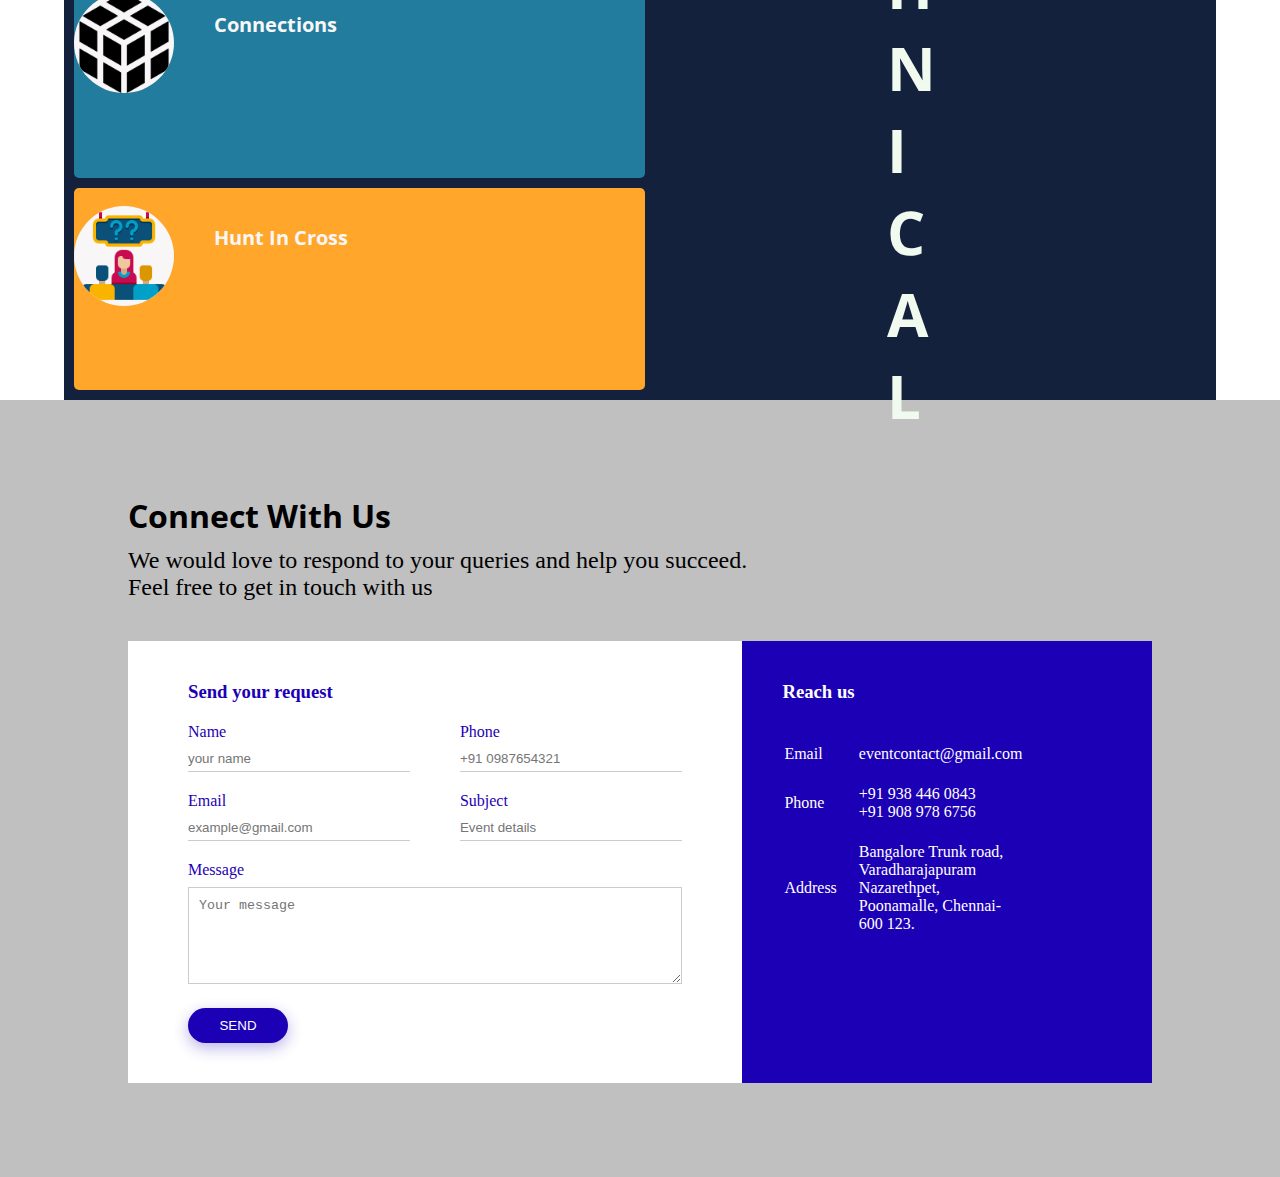
==== commit 4e593d57: "admin" ====
--- a/index.html
+++ b/index.html
@@ -12,7 +12,6 @@
       <nav>
         <div class="menu">
           <ul>
-            <!--  -->
             <li>
               <a href="#home" class="home active"> home </a>
             </li>
--- a/css/style.css
+++ b/css/style.css
@@ -894,6 +894,76 @@
   border-radius: 5px;
 }
 
+.event-description .event1-description {
+  width: 650px;
+  height: 400px;
+  background: #5c6b73;
+  color: #fff;
+  border-radius: 6px;
+  transition: .4s;
+  position: absolute;
+  display: flex;
+  flex-direction: column;
+  justify-content: center;
+  align-items: center;
+  padding: 20px;
+  gap: 40px;
+}
+.event-description .event2-description {
+  width: 650px;
+  height: 400px;
+  /* background: #5c6b73; */
+  color: #fff;
+  border-radius: 6px;
+  transition: .4s;
+  position: absolute;
+  display: flex;
+  flex-direction: column;
+  justify-content: center;
+  align-items: center;
+  padding: 20px;
+  gap: 40px;
+}
+.event-description .event3-description {
+  width: 650px;
+  height: 400px;
+  /* background: #5c6b73; */
+  color: #fff;
+  border-radius: 6px;
+  transition: .4s;
+  position: absolute;
+  display: flex;
+  flex-direction: column;
+  justify-content: center;
+  align-items: center;
+  padding: 20px;
+  gap: 40px;
+}
+.event-description .event4-description {
+  width: 650px;
+  height: 400px;
+  /* background: #5c6b73; */
+  color: #fff;
+  border-radius: 6px;
+  transition: .4s;
+  position: absolute;
+  display: flex;
+  flex-direction: column;
+  justify-content: center;
+  align-items: center;
+  padding: 20px;
+  gap: 40px;
+}
+.eventname-continer ul li .img-tech {
+  width: 77px;
+  height: 77px;
+  background-color: #fff;
+  padding: 11px;
+  border-radius: 50%;
+  margin: 5px;
+}
+
+
 }
 /* L size mobile*/
 @media (max-width:606px){
@@ -1037,6 +1107,76 @@
   padding: 7px 0px;
   /* border-bottom: 1px solid #fff; */
 }
+
+.event-description .event1-description {
+  width: 600px;
+  height: 400px;
+  background: #5c6b73;
+  color: #fff;
+  border-radius: 6px;
+  transition: .4s;
+  position: absolute;
+  display: flex;
+  flex-direction: column;
+  justify-content: center;
+  align-items: center;
+  padding: 20px;
+  gap: 40px;
+}
+.event-description .event2-description {
+  width: 600px;
+  height: 400px;
+  /* background: #5c6b73; */
+  color: #fff;
+  border-radius: 6px;
+  transition: .4s;
+  position: absolute;
+  display: flex;
+  flex-direction: column;
+  justify-content: center;
+  align-items: center;
+  padding: 20px;
+  gap: 40px;
+}
+.event-description .event3-description {
+  width: 600px;
+  height: 400px;
+  /* background: #5c6b73; */
+  color: #fff;
+  border-radius: 6px;
+  transition: .4s;
+  position: absolute;
+  display: flex;
+  flex-direction: column;
+  justify-content: center;
+  align-items: center;
+  padding: 20px;
+  gap: 40px;
+}
+.event-description .event4-description {
+  width: 600px;
+  height: 400px;
+  /* background: #5c6b73; */
+  color: #fff;
+  border-radius: 6px;
+  transition: .4s;
+  position: absolute;
+  display: flex;
+  flex-direction: column;
+  justify-content: center;
+  align-items: center;
+  padding: 20px;
+  gap: 40px;
+}
+.eventname-continer ul li .img-tech {
+  width: 77px;
+  height: 77px;
+  background-color: #fff;
+  padding: 11px;
+  border-radius: 50%;
+  margin: 5px;
+}
+
 }
 
 @media (max-width: 436px) and (min-width: 376px) {
@@ -1057,6 +1197,75 @@
     gap: 27px;
   }
 
+  .event-description .event1-description {
+    width: 318px;
+    height: 400px;
+    background: #5c6b73;
+    color: #fff;
+    border-radius: 6px;
+    transition: .4s;
+    position: absolute;
+    display: flex;
+    flex-direction: column;
+    justify-content: center;
+    align-items: center;
+    padding: 20px;
+    gap: 40px;
+  }
+  .event-description .event2-description {
+    width: 318px;
+    height: 400px;
+    /* background: #5c6b73; */
+    color: #fff;
+    border-radius: 6px;
+    transition: .4s;
+    position: absolute;
+    display: flex;
+    flex-direction: column;
+    justify-content: center;
+    align-items: center;
+    padding: 20px;
+    gap: 40px;
+  }
+  .event-description .event3-description {
+    width: 318px;
+    height: 400px;
+    /* background: #5c6b73; */
+    color: #fff;
+    border-radius: 6px;
+    transition: .4s;
+    position: absolute;
+    display: flex;
+    flex-direction: column;
+    justify-content: center;
+    align-items: center;
+    padding: 20px;
+    gap: 40px;
+  }
+  .event-description .event4-description {
+    width: 318px;
+    height: 400px;
+    /* background: #5c6b73; */
+    color: #fff;
+    border-radius: 6px;
+    transition: .4s;
+    position: absolute;
+    display: flex;
+    flex-direction: column;
+    justify-content: center;
+    align-items: center;
+    padding: 20px;
+    gap: 40px;
+  }
+  .eventname-continer ul li .img-tech {
+    width: 77px;
+    height: 77px;
+    background-color: #fff;
+    padding: 11px;
+    border-radius: 50%;
+    margin: 5px;
+  }
+  
 }
 
 
@@ -1150,6 +1359,75 @@
     border: 1px solid #3b0000;
     text-transform: capitalize;
 }
+
+.event-description .event1-description {
+  width: 318px;
+  height: 400px;
+  background: #5c6b73;
+  color: #fff;
+  border-radius: 6px;
+  transition: .4s;
+  position: absolute;
+  display: flex;
+  flex-direction: column;
+  justify-content: center;
+  align-items: center;
+  padding: 20px;
+  gap: 40px;
+}
+.event-description .event2-description {
+  width: 318px;
+  height: 400px;
+  /* background: #5c6b73; */
+  color: #fff;
+  border-radius: 6px;
+  transition: .4s;
+  position: absolute;
+  display: flex;
+  flex-direction: column;
+  justify-content: center;
+  align-items: center;
+  padding: 20px;
+  gap: 40px;
+}
+.event-description .event3-description {
+  width: 318px;
+  height: 400px;
+  /* background: #5c6b73; */
+  color: #fff;
+  border-radius: 6px;
+  transition: .4s;
+  position: absolute;
+  display: flex;
+  flex-direction: column;
+  justify-content: center;
+  align-items: center;
+  padding: 20px;
+  gap: 40px;
+}
+.event-description .event4-description {
+  width: 318px;
+  height: 400px;
+  /* background: #5c6b73; */
+  color: #fff;
+  border-radius: 6px;
+  transition: .4s;
+  position: absolute;
+  display: flex;
+  flex-direction: column;
+  justify-content: center;
+  align-items: center;
+  padding: 20px;
+  gap: 40px;
+}
+.eventname-continer ul li .img-tech {
+  width: 77px;
+  height: 77px;
+  background-color: #fff;
+  padding: 11px;
+  border-radius: 50%;
+  margin: 5px;
+}
 }
 @media(max-width:320px){
     .college-name h1 {
@@ -1256,4 +1534,112 @@
   border: 1px solid #3b0000;
   text-transform: capitalize;
 }
+
+/* tech-event */
+
+
+.eventname-continer ul li .img-tech{
+  width: 70px;
+  height: 70px;
+  background-color: #fff;
+  padding: 10px;
+  border-radius: 50%;
+  margin-top:15px;
+  margin-left:7px;
+}
+
+.event-description{
+  width: 100%;
+  height: 540px;
+  background-color: #457b9d;
+  display: flex;
+  align-items: center;
+  justify-content: center;
+}
+
+.event-description h1{
+  font-size: 30px;
+  text-transform: capitalize;
+}
+
+.event-description .event1-description{
+  width: 300px;
+  height: 400px;
+  background: #5c6b73;
+  color: #fff;
+  border-radius: 6px;
+  transition: .4s;
+  position: absolute;
+  display: flex;
+  flex-direction: column;
+  justify-content: center;
+  align-items: center;
+  padding: 20px;
+  gap: 40px;
+  
+
+}
+
+.event-description .event2-description{
+  width: 300px;
+  height: 400px;
+  background: #354f52;
+  color: #fff;
+  border-radius: 6px;
+  transition: .4s;
+  scale: 0;
+  position: absolute;
+  display: flex;
+  flex-direction: column;
+  justify-content: center;
+  align-items: center;
+  padding: 20px;
+  gap: 40px;
+}
+
+.event-description .event3-description{
+  width: 300px;
+  height: 400px;
+  background: #bd9778;
+  color: #fff;
+  border-radius: 6px;
+  transition: .4s;
+  scale: 0;
+  position: absolute;
+  display: flex;
+  flex-direction: column;
+  justify-content: center;
+  align-items: center;
+  padding: 20px;
+  gap: 40px;
+}
+
+.event-description .event4-description{
+  width: 300px;
+  height: 400px;
+  background: #a5a58d;
+  color: #fff;
+  border-radius: 6px;
+  transition: .4s;
+  scale: 0;
+  position: absolute;
+  display: flex;
+  flex-direction: column;
+  justify-content: center;
+  align-items: center;
+  padding: 20px;
+  gap: 40px;
+}
+
+.button-tech a{
+  background: #2a9d8f;
+  color: #fff;
+  padding: 10px 15px;
+  margin: 6px;
+  border-radius: 5px;
+  text-decoration: none;
+  text-transform: capitalize;
+}
+
+
 }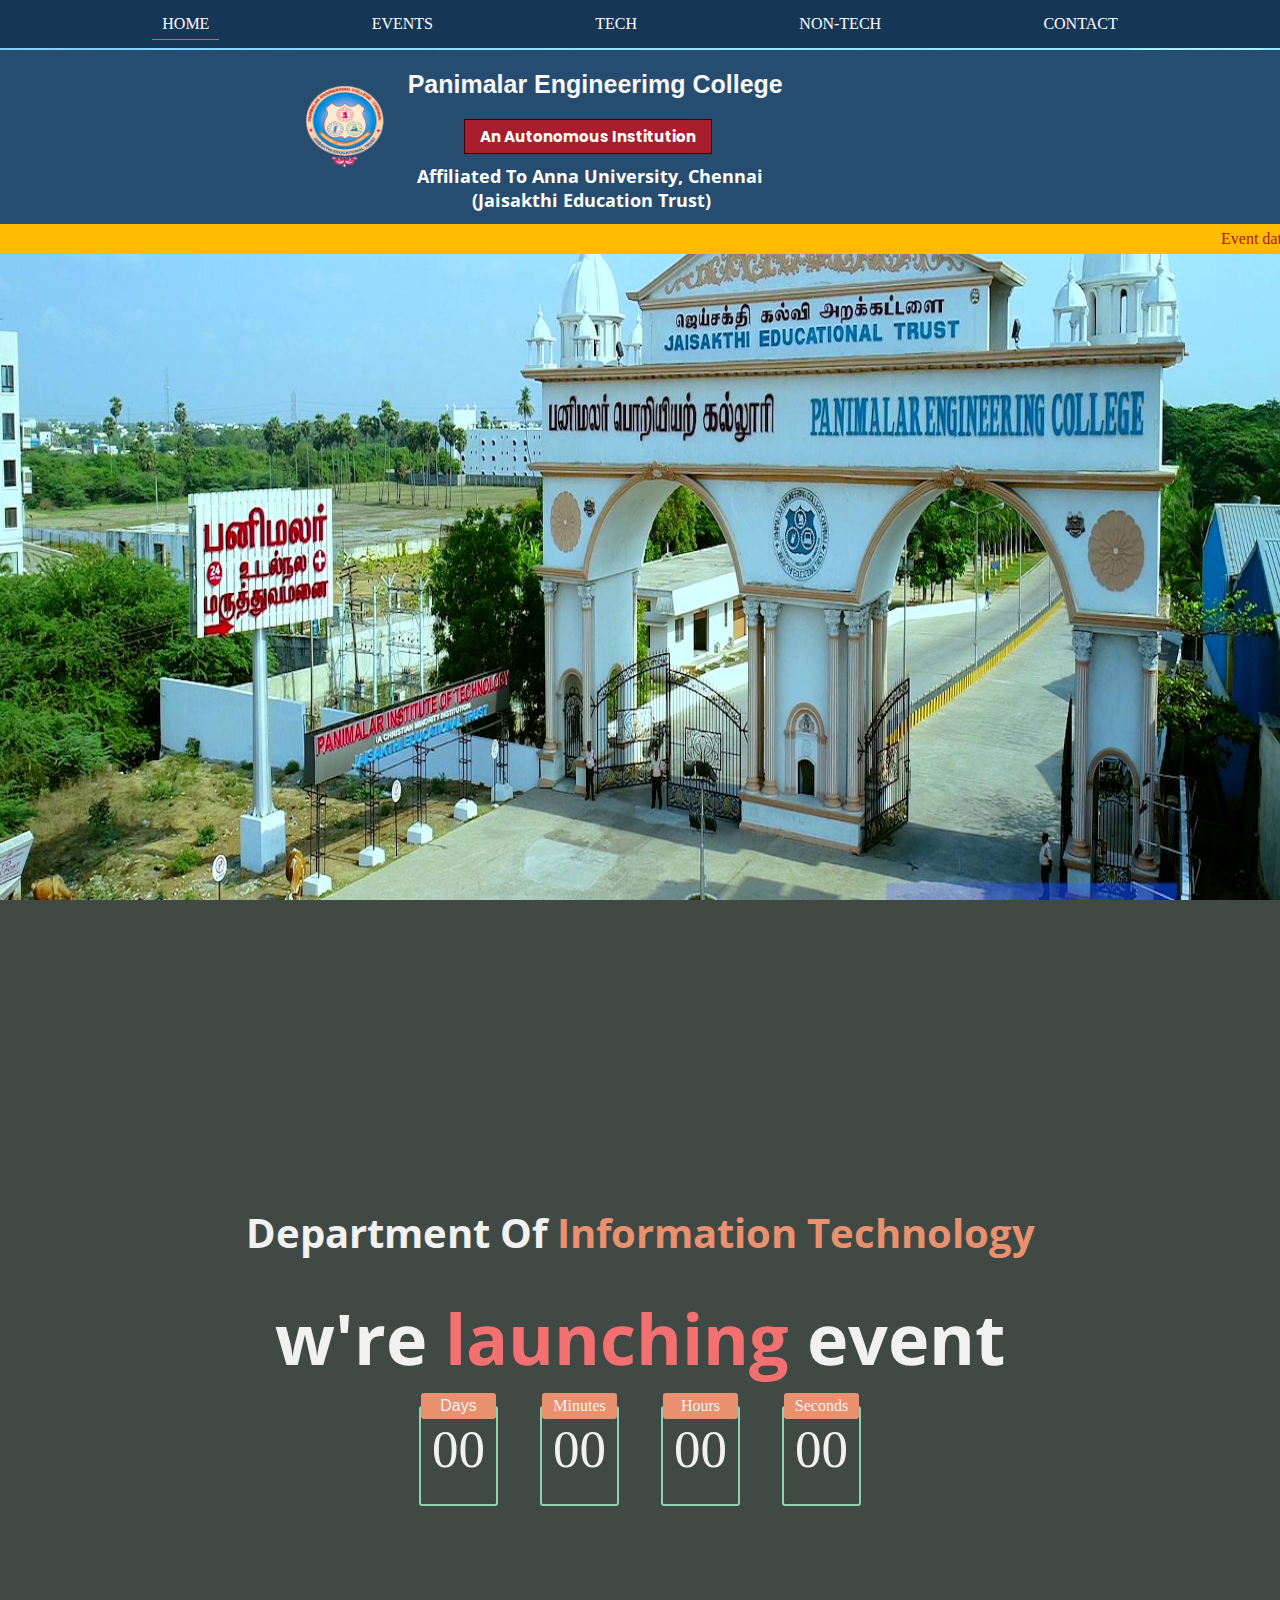
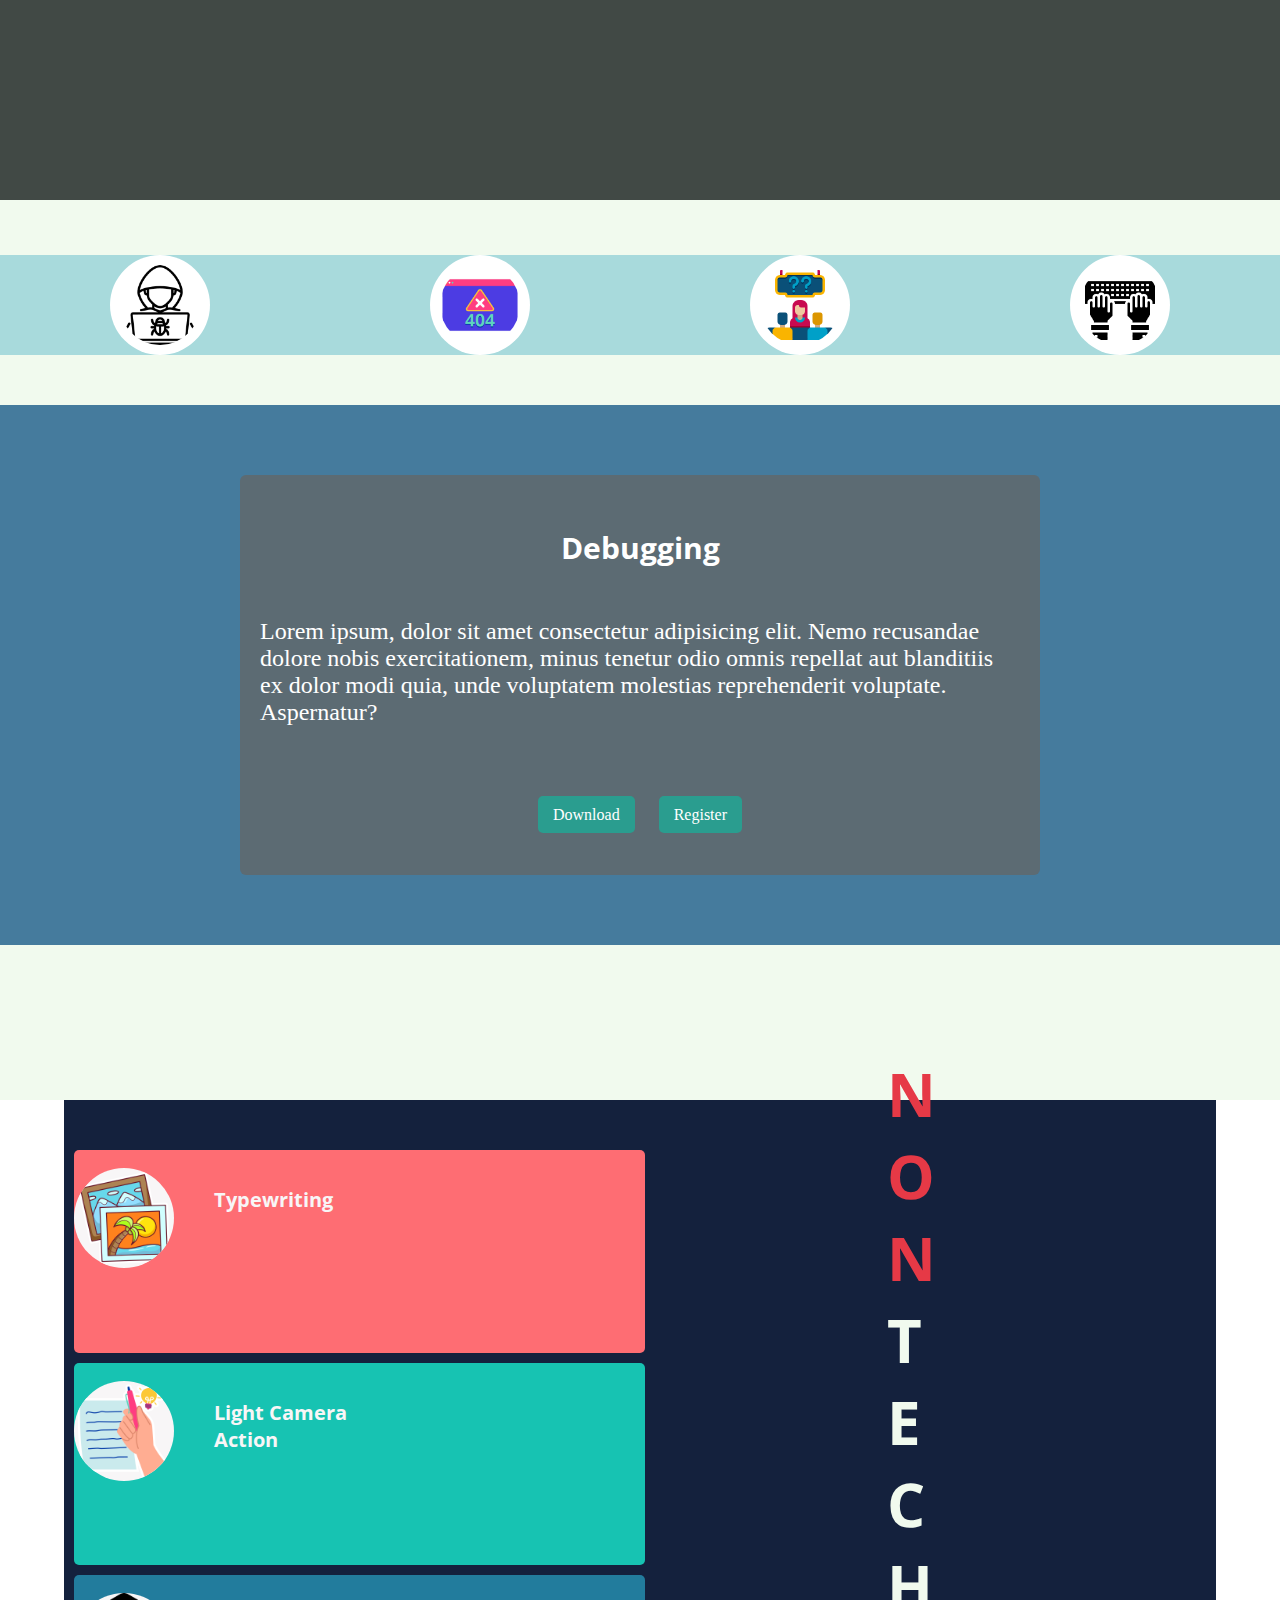
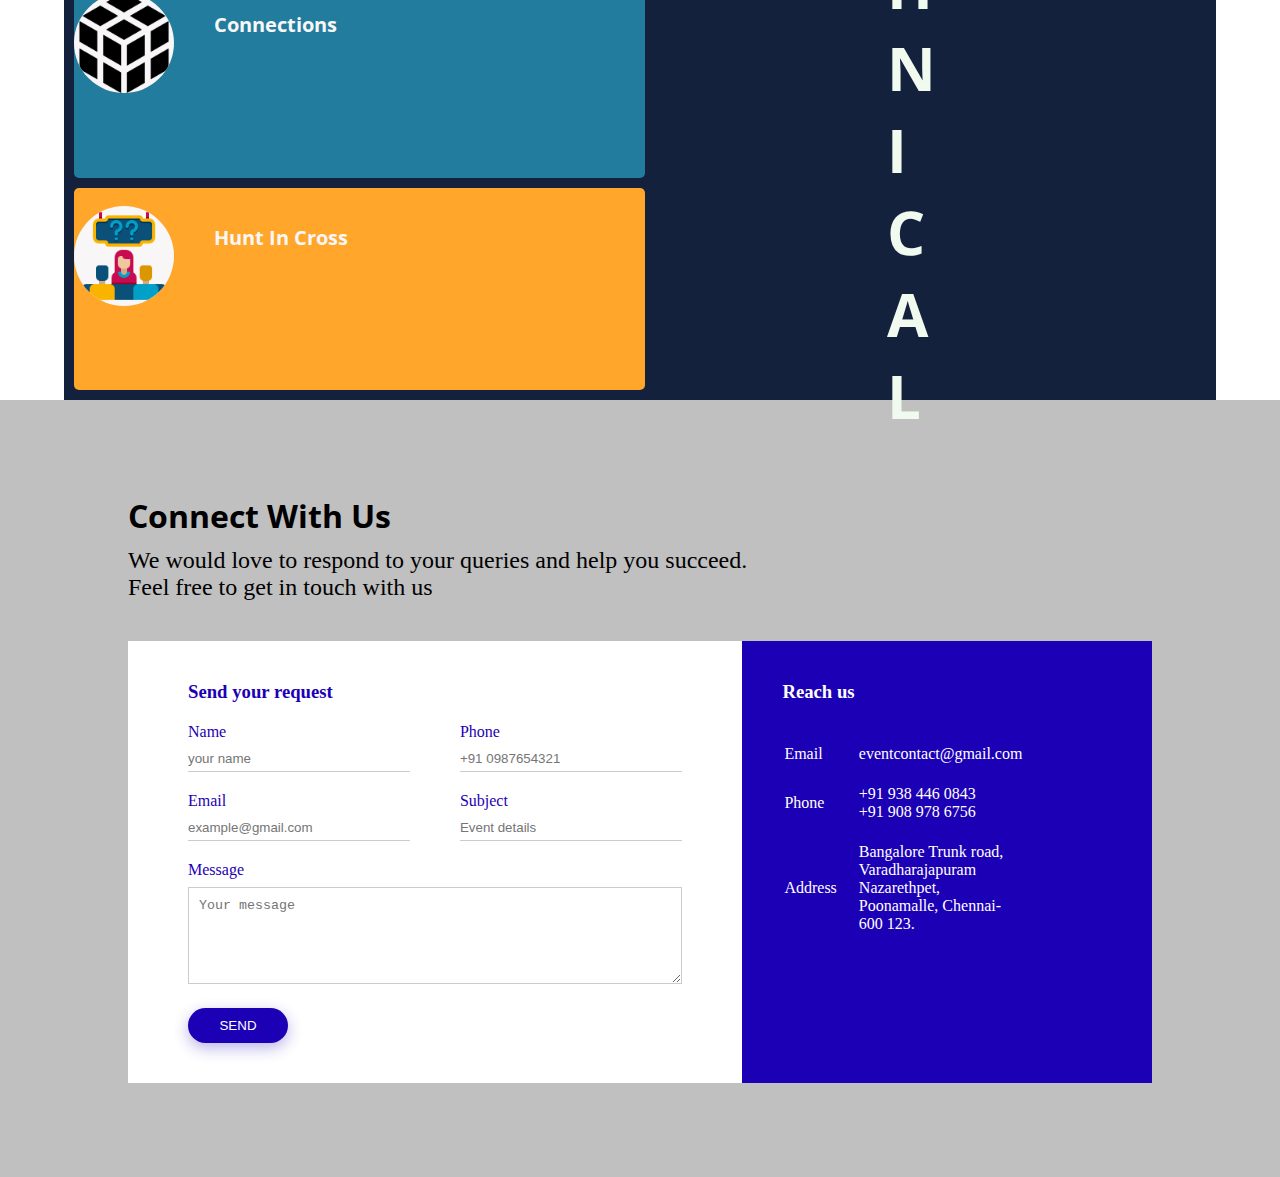
==== commit fce92796: "login" ====
--- a/index.html
+++ b/index.html
@@ -7,6 +7,7 @@
     <title>event</title>
     <link rel="stylesheet" href="/css/style.css" />
   </head>
+  <!--  -->
   <body>
     <div class="container">
       <nav>
